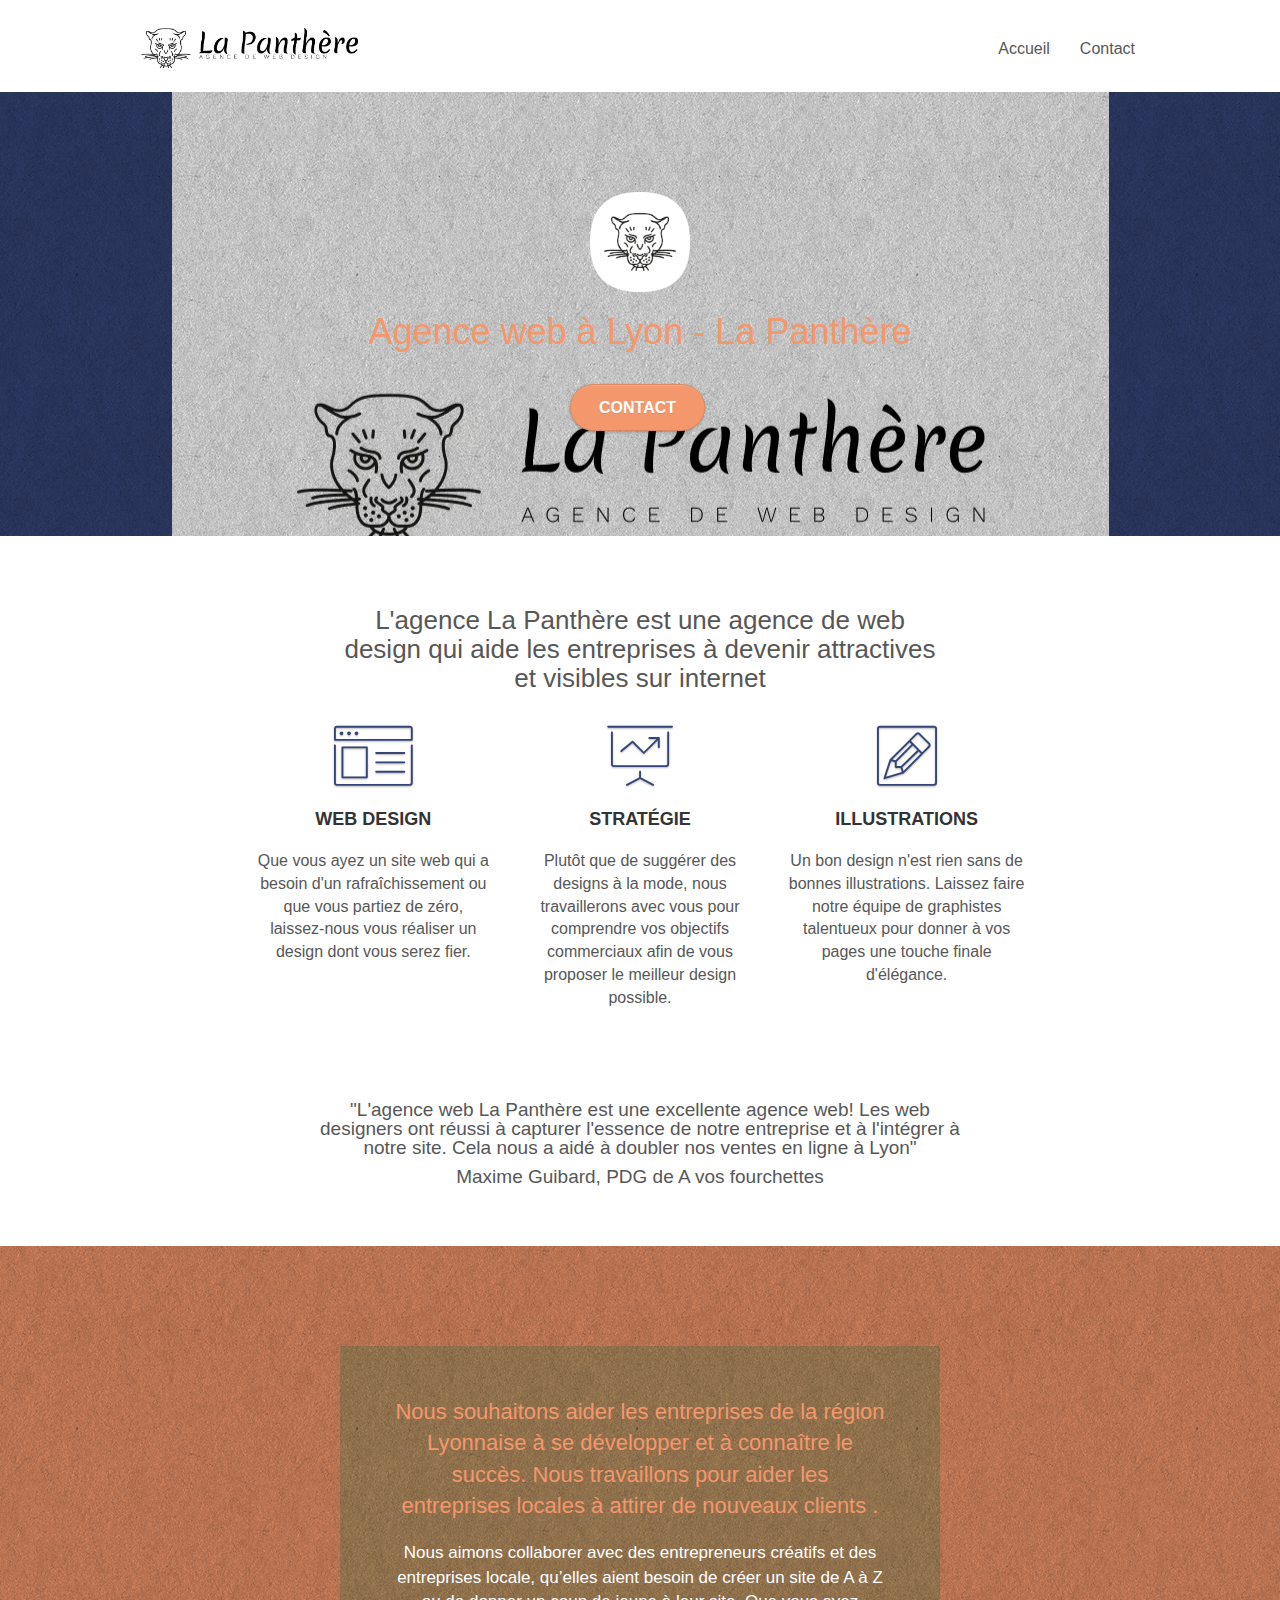
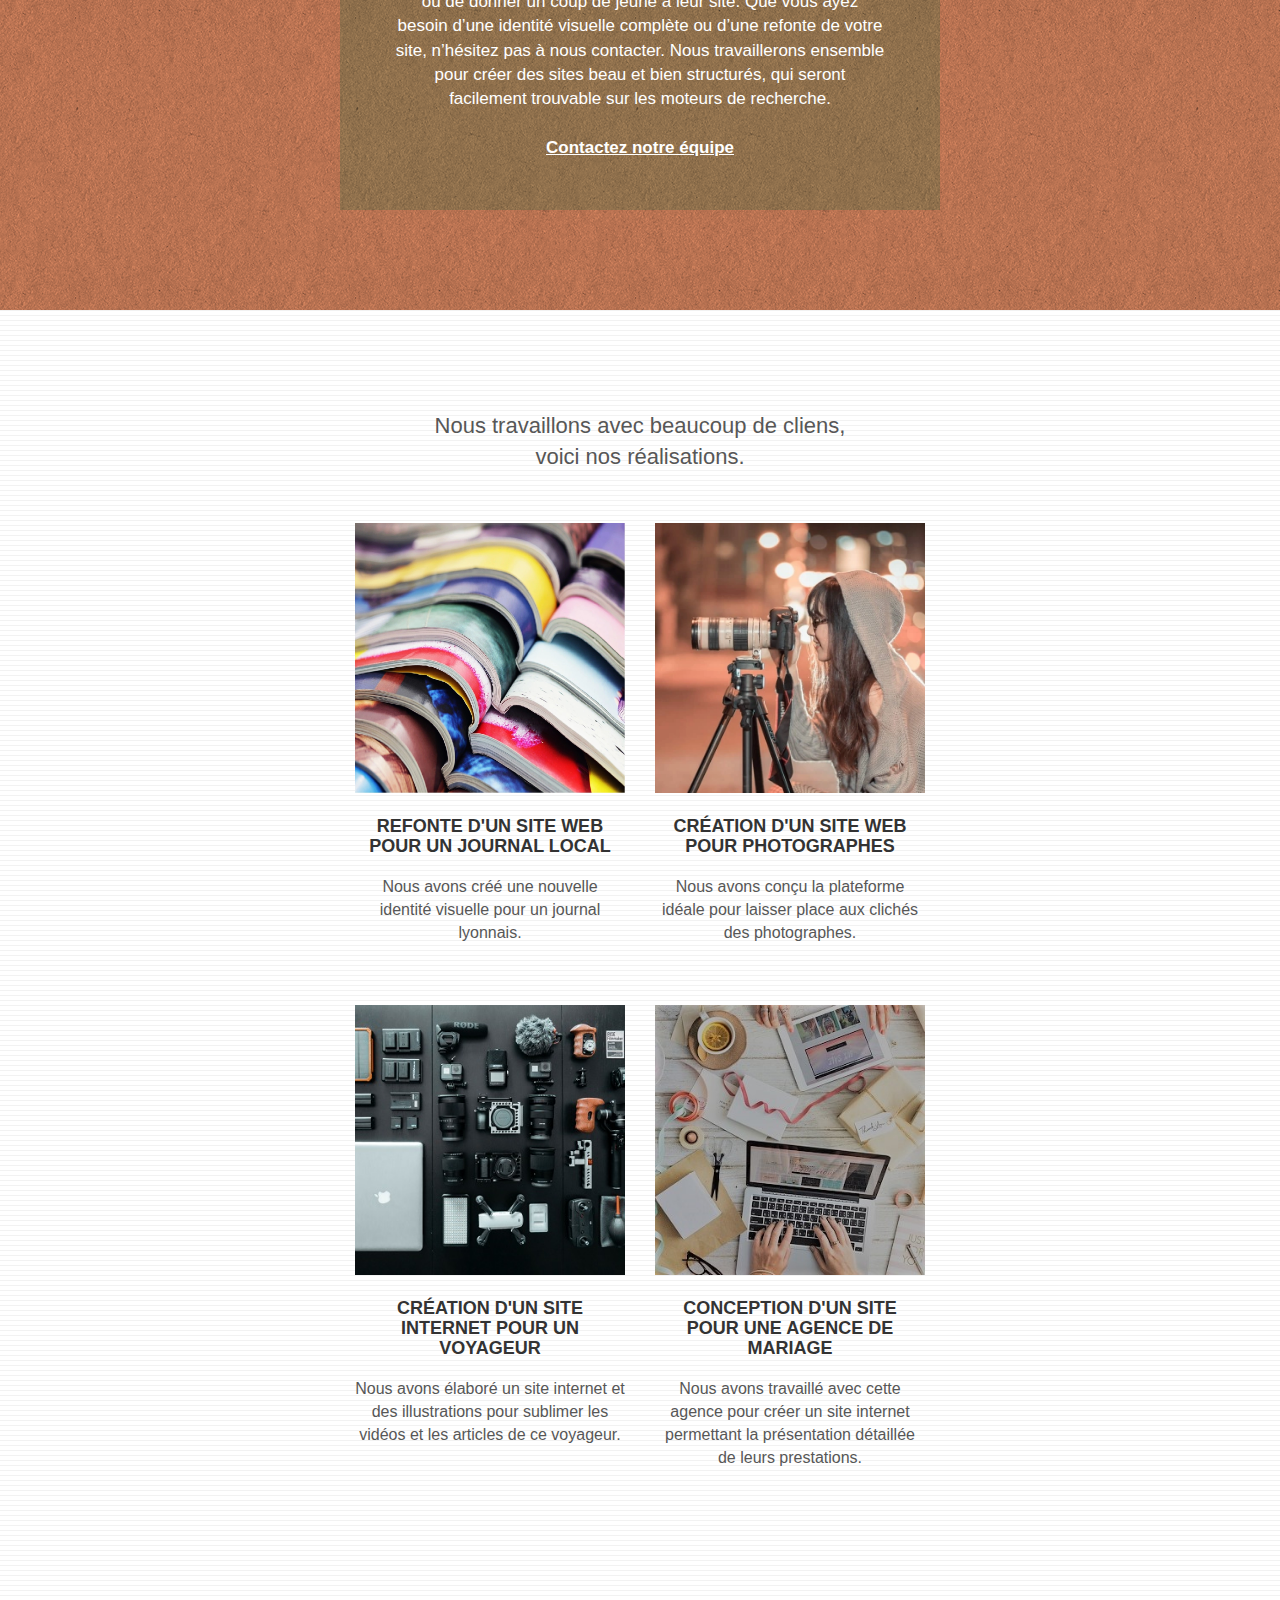
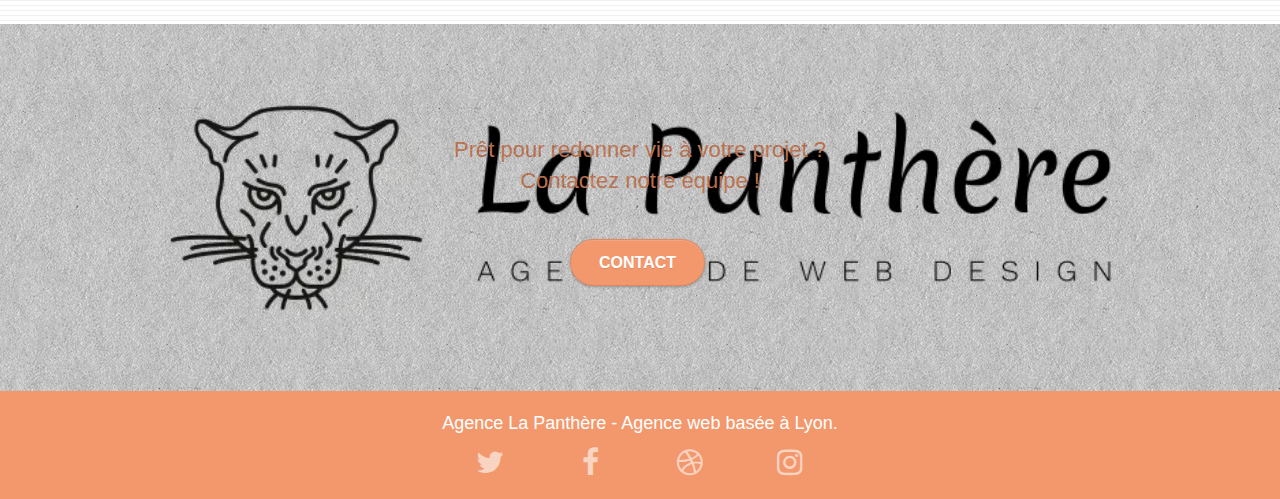
==== index.html @ cc7c4044 "changement" ====
<!DOCTYPE html>
<html lang="fr">
  <head>
    <meta charset="utf-8" />
    <meta name="description" content="Agence, web, Lyon,Panthère" />
    <meta
      name="viewport"
      content="width=device-width, initial-scale=1.0, viewport-fit=cover"
    />
    <link rel="shortcut icon" type="image/png" href="favicon.jpg" />

    <link rel="stylesheet" type="text/css" href="./css/bootstrap.css" />
    <link rel="stylesheet" type="text/css" href="style.css" />
    <link rel="stylesheet" type="text/css" href="./css/font-awesome.css" />
    <link rel="stylesheet" type="text/css" href="./css/et-line.css" />

    <script src="./js/jquery-2.1.0.js"></script>
    <script src="./js/bootstrap.js"></script>
    <script src="./js/blocs.js"></script>
    <script src="./js/jquery.touchSwipe.js" defer></script>
    <script src="./js/gmaps.js"></script>

    <title>Agence web à Lyon - La panthère</title>

    <!-- Analytics -->

    <!-- Analytics END -->
  </head>
  <body>
    <!-- Principal conteneur -->
    <div class="page-container">
      <!-- bloc-0 -->
      <header class="bloc bgc-white l-bloc" id="bloc-0">
        <div class="container bloc-sm">
          <nav class="navbar row">
            <div class="navbar-header">
              <a class="navbar-brand" href="index.html"
                ><img
                  src="img/agence-la-panthere-monochrome.webp"
                  alt="paris web design logo agence web meilleure agence"
                  height="40"
              /></a>
              <button
                id="nav-toggle"
                type="button"
                class="ui-navbar-toggle navbar-toggle"
                data-toggle="collapse"
                data-target=".navbar-1"
              >
                <span class="sr-only">Toggle navigation</span
                ><span class="icon-bar"></span><span class="icon-bar"></span
                ><span class="icon-bar"></span>
              </button>
            </div>
            <div class="collapse navbar-collapse navbar-1 special-dropdown-nav">
              <ul class="site-navigation nav navbar-nav">
                <li>
                  <a href="index.html">Accueil</a>
                </li>
                <li></li>
                <li>
                  <a href="page2.html">Contact</a>
                </li>
              </ul>
            </div>
          </nav>
        </div>
      </header>
      <!-- bloc-0 END -->

      <!-- bloc-1-presentation -->
      <section
        class="bloc bgc-dark-slate-blue bg-banniere d-bloc bg-t-edge bloc-bg-texture texture-paper b-parallax"
        id="bloc-1-hero"
      >
        <div class="container bloc-lg">
          <div class="row tight-width-whitespace">
            <div class="col-sm-12">
              <img
                src="img/logo.webp"
                class="center-block image-resize-mode"
                width="100"
                alt="Agence La Panthère, agence web paris, création logo paris"
              />
              <h1 class="text-center hero-bloc-text tc-white">
                Agence web à Lyon - La Panthère
              </h1>
              <div class="text-center">
                <a
                  href="page2.html"
                  class="btn btn-lg btn-clean btn-rd cta-hero btn-atomic-tangerine"
                  id="cta-hero"
                  >Contact</a
                >
              </div>
            </div>
          </div>
        </div>
      </section>
      <!-- bloc-1-presentation END -->

      <!-- bloc-2-services -->
      <section class="bloc bgc-white l-bloc" id="bloc-2-services">
        <div class="container bloc-md">
          <div class="row">
            <div class="col-sm-12 text-center">
              <h2 class="h2">
                L'agence La Panthère est une agence de web design qui aide les
                entreprises à devenir attractives et visibles sur internet
              </h2>
            </div>
          </div>
          <div class="row voffset-lg med-width-whitespace">
            <div class="col-sm-4">
              <div class="text-center">
                <span
                  class="et-icon-browser sm-shadow icon-dark-slate-blue icons icon-lg"
                ></span>
              </div>
              <h3 class="mg-md text-center">Web design</h3>
              <p class="text-center">
                Que vous ayez un site web qui a besoin d'un rafraîchissement ou
                que vous partiez de zéro, laissez-nous vous réaliser un design
                dont vous serez fier.
              </p>
            </div>
            <div class="col-sm-4">
              <div class="text-center">
                <span
                  class="et-icon-presentation sm-shadow icon-dark-slate-blue icons icon-lg"
                ></span>
              </div>
              <h3 class="mg-md text-center">Stratégie</h3>
              <p class="text-center">
                Plutôt que de suggérer des designs à la mode, nous travaillerons
                avec vous pour comprendre vos objectifs commerciaux afin de vous
                proposer le meilleur design possible.<br />
              </p>
            </div>
            <div class="col-sm-4">
              <div class="text-center">
                <span
                  class="et-icon-edit sm-shadow icon-dark-slate-blue icons icon-lg"
                ></span>
              </div>
              <h3 class="mg-md text-center">Illustrations</h3>
              <p class="text-center">
                Un bon design n'est rien sans de bonnes illustrations. Laissez
                faire notre équipe de graphistes talentueux pour donner à vos
                pages une touche finale d'élégance.
              </p>
            </div>
          </div>
          <div class="row voffset-lg voffset">
            <div class="col-xs-12 col-md-8 col-md-offset-2 text-center">
              <p class="ventes">
                "L'agence web La Panthère est une excellente agence web! Les web
                designers ont réussi à capturer l'essence de notre entreprise et
                à l'intégrer à notre site. Cela nous a aidé à doubler nos ventes
                en ligne à Lyon"
              </p>
              <p class="ventes">Maxime Guibard, PDG de A vos fourchettes</p>
            </div>
          </div>
        </div>
      </section>
      <!-- bloc-2-services END -->

      <!-- bloc-3-what-i-do -->
      <section
        class="bloc tc-white bgc-atomic-tangerine bg-presentation d-bloc bloc-bg-texture texture-paper b-parallax"
        id="bloc-3-what-i-do"
      >
        <div class="container bloc-lg">
          <div class="row tight-width-whitespace black-background">
            <div class="col-sm-12">
              <p class="mg-md text-center tc-white">
                Nous souhaitons aider les entreprises de la région Lyonnaise à
                se développer et à connaître le succès. Nous travaillons pour
                aider les entreprises locales à attirer de nouveaux clients .<br />
              </p>
              <p class="text-center white collaboration">
                Nous aimons collaborer avec des entrepreneurs créatifs et des
                entreprises locale, qu’elles aient besoin de créer un site de A
                à Z ou de donner un coup de jeune à leur site. Que vous ayez
                besoin d’une identité visuelle complète ou d’une refonte de
                votre site, n’hésitez pas à nous contacter. Nous travaillerons
                ensemble pour créer des sites beau et bien structurés, qui
                seront facilement trouvable sur les moteurs de recherche.
                <br /><br /><a class="ltc-white bold-link" href="page2.html"
                  >Contactez notre équipe</a
                ><br />
              </p>
            </div>
          </div>
        </div>
      </section>
      <!-- bloc-3-what-i-do END -->

      <!-- bloc-4-portfolio -->
      <section
        class="bloc bgc-white bg-lines-h2-bg bg-repeat l-bloc"
        id="bloc-4-portfolio"
      >
        <div class="container bloc-lg">
          <div class="row">
            <div class="col-sm-12 text-center">
              <p class="travail">
                Nous travaillons avec beaucoup de cliens, voici nos
                réalisations.
              </p>
            </div>
          </div>
          <div class="row tight-width-whitespace portfolio-row">
            <div class="col-sm-6">
              <a
                href="#"
                data-lightbox="img/1.webp"
                data-gallery-id="gallery-1"
                data-caption="Refonte d'un site web pour un journal local"
                data-frame="snapshot-lb"
                ><img
                  src="img/1.webp"
                  alt="paris web design logo agence web meilleure agence et refonte site web journal"
                  class="img-responsive portfolio-thumb"
              /></a>
              <h3 class="mg-md text-center">
                Refonte d'un site web pour un journal local
              </h3>
              <p class="text-center">
                Nous avons créé une nouvelle identité visuelle pour un journal
                lyonnais.
              </p>
            </div>
            <div class="col-sm-6">
              <a
                href="#"
                data-lightbox="img/2.webp"
                data-gallery-id="gallery-1"
                data-caption="Création d'un site web pour photographes"
                data-frame="snapshot-lb"
                ><img
                  src="img/2.webp"
                  class="img-responsive portfolio-thumb"
                  alt="paris web design logo agence web meilleure agence, Création d'un site web pour photographes"
              /></a>
              <h3 class="mg-md text-center">
                Création d'un site web pour photographes
              </h3>
              <p class="text-center">
                Nous avons conçu la plateforme idéale pour laisser place aux
                clichés des photographes.
              </p>
            </div>
          </div>
          <div class="row tight-width-whitespace portfolio-row">
            <div class="col-sm-6">
              <a
                href="#"
                data-lightbox="img/3.webp"
                data-gallery-id="gallery-1"
                data-caption="Création d'un site internet pour un voyageur"
                data-frame="snapshot-lb"
                ><img
                  src="img/3.webp"
                  class="img-responsive portfolio-thumb"
                  alt="paris web design logo agence web meilleure agence, Création d'un site web pour voyageur"
              /></a>
              <h3 class="mg-md text-center">
                Création d'un site internet pour un voyageur
              </h3>
              <p class="text-center">
                Nous avons élaboré un site internet et des illustrations pour
                sublimer les vidéos et les articles de ce voyageur.
              </p>
            </div>
            <div class="col-sm-6">
              <a
                href="#"
                data-lightbox="img/4.webp"
                data-gallery-id="gallery-1"
                data-caption="Conception d'un site pour une agence de mariage"
                data-frame="snapshot-lb"
                ><img
                  src="img/4.webp"
                  class="img-responsive portfolio-thumb"
                  alt="paris web design logo agence web meilleure agence, Création d'un site web pour agence de mariage"
              /></a>
              <h3 class="mg-md text-center">
                Conception d'un site pour une agence de mariage
              </h3>
              <p class="text-center">
                Nous avons travaillé avec cette agence pour créer un site
                internet permettant la présentation détaillée de leurs
                prestations.
              </p>
            </div>
          </div>
        </div>
      </section>
      <!-- bloc-4-portfolio END -->

      <!-- bloc-5-cta -->
      <section
        class="bloc bgc-dark-slate-blue bg-banniere d-bloc bloc-bg-texture texture-paper"
        id="bloc-5-cta"
      >
        <div class="container bloc-lg">
          <div class="row">
            <p class="mg-md text-center tc-white">
              Prêt pour redonner vie à votre projet ?<br />Contactez notre
              équipe !
            </p>
            <div class="col-sm-12 text-center">
              <a
                href="page2.html"
                class="btn btn-atomic-tangerine btn-clean btn-rd btn-lg cta-hero"
                >Contact</a
              >
            </div>
          </div>
        </div>
      </section>
      <!-- bloc-5-cta END -->

      <!-- Footer - bloc-8 -->
      <footer class="bloc bgc-atomic-tangerine d-bloc" id="bloc-8">
        <div class="container bloc-sm">
          <div class="row">
            <div class="col-sm-12">
              <p class="text-center white">
                Agence La Panthère - Agence web basée à Lyon.<br />
              </p>
              <div class="row row-no-gutters social">
                <div class="col-sm-3">
                  <div class="text-center">
                    <a class="social" href="index.html"
                      ><span class="fa fa-twitter icon-md"></span
                    ></a>
                  </div>
                </div>
                <div class="col-sm-3">
                  <div class="text-center">
                    <a class="social" href="index.html"
                      ><span class="fa fa-facebook icon-md"></span
                    ></a>
                  </div>
                </div>
                <div class="col-sm-3">
                  <div class="text-center">
                    <a class="social" href="index.html"
                      ><span class="fa fa-dribbble icon-md"></span
                    ></a>
                  </div>
                </div>
                <div class="col-sm-3">
                  <div class="text-center">
                    <a class="social" href="index.html"
                      ><span class="fa fa-instagram icon-md"></span
                    ></a>
                  </div>
                </div>
              </div>
            </div>
          </div>
        </div>
      </footer>
      <!-- Footer - bloc-8 END -->
    </div>
    <!-- Principal conteneur END -->
  </body>
</html>
---- style.css ----
body {
  margin: 0;
  padding: 0;
  background: #fff;
  overflow-x: hidden;
  -webkit-font-smoothing: antialiased;
  -moz-osx-font-smoothing: grayscale;
}

a,
button {
  transition: all 0.3s ease-in-out;
  outline: none !important;
}

a:hover {
  text-decoration: none;
  cursor: pointer;
}

#page-loading-blocs-notifaction {
  position: fixed;
  top: 0;
  bottom: 0;
  width: 100%;
  z-index: 100000;
  background: #ffffff url("img/pageload-spinner.gif") no-repeat center center;
}

.bloc {
  width: 100%;
  clear: both;
  background: 50% 50% no-repeat;
  padding: 0 50px;
  -webkit-background-size: cover;
  -moz-background-size: cover;
  -o-background-size: cover;
  background-size: cover;
  position: relative;
}

.bloc .container {
  padding-left: 0;
  padding-right: 0;
}

.bloc-lg {
  padding: 100px 50px;
}

.bloc-md {
  padding: 50px;
}

.bloc-sm {
  padding: 20px 50px;
}

.bg-center,
.bg-l-edge,
.bg-r-edge,
.bg-t-edge,
.bg-b-edge,
.bg-tl-edge,
.bg-bl-edge,
.bg-tr-edge,
.bg-br-edge,
.bg-repeat {
  -webkit-background-size: auto !important;
  -moz-background-size: auto !important;
  -o-background-size: auto !important;
  background-size: auto !important;
}

.bg-repeat {
  background: repeat;
}

.bg-t-edge {
  background: top no-repeat;
}

.bloc-bg-texture::before {
  content: "";
  background-size: 2px 2px;
  position: absolute;
  top: 0;
  bottom: 0;
  left: 0;
  right: 0;
}

.texture-paper::before {
  background: url("img/texture-paper.webp");
  background-size: 280px 280px;
}

.b-parallax {
  background-attachment: fixed;
}

.d-bloc {
  color: rgba(255, 255, 255, 0.7);
}

.d-bloc button:hover {
  color: rgba(255, 255, 255, 0.9);
}

.d-bloc .icon-round,
.d-bloc .icon-square,
.d-bloc .icon-rounded,
.d-bloc .icon-semi-rounded-a,
.d-bloc .icon-semi-rounded-b {
  border-color: rgba(255, 255, 255, 0.9);
}

.d-bloc .divider-h span {
  border-color: rgba(255, 255, 255, 0.2);
}

.d-bloc .a-btn,
.d-bloc .navbar a,
.d-bloc .navbar-brand,
.d-bloc a .icon-sm,
.d-bloc a .icon-md,
.d-bloc a .icon-lg,
.d-bloc a .icon-xl,
.d-bloc h1 a,
.d-bloc h2 a,
.d-bloc h3 a,
.d-bloc h4 a,
.d-bloc h5 a,
.d-bloc h6 a,
.d-bloc p a {
  color: rgba(255, 255, 255, 0.6);
}

.d-bloc .a-btn:hover,
.d-bloc .navbar a:hover,
.d-bloc .navbar-brand:hover,
.d-bloc a:hover .icon-sm,
.d-bloc a:hover .icon-md,
.d-bloc a:hover .icon-lg,
.d-bloc a:hover .icon-xl,
.d-bloc h1 a:hover,
.d-bloc h2 a:hover,
.d-bloc h3 a:hover,
.d-bloc h4 a:hover,
.d-bloc h5 a:hover,
.d-bloc h6 a:hover,
.d-bloc p a:hover {
  color: rgba(255, 255, 255, 1);
}

.d-bloc .navbar-toggle .icon-bar {
  background: rgba(255, 255, 255, 1);
}

.d-bloc .btn-wire,
.d-bloc .btn-wire:hover {
  color: rgba(255, 255, 255, 1);
  border-color: rgba(255, 255, 255, 1);
}

.d-bloc .panel {
  color: rgba(0, 0, 0, 0.5);
}

.d-bloc .panel button:hover {
  color: rgba(0, 0, 0, 0.7);
}

.d-bloc .panel icon {
  border-color: rgba(0, 0, 0, 0.7);
}

.d-bloc .panel .divider-h span {
  border-color: rgba(0, 0, 0, 0.1);
}

.d-bloc .panel .a-btn {
  color: rgba(0, 0, 0, 0.6);
}

.d-bloc .panel .a-btn:hover {
  color: rgba(0, 0, 0, 1);
}

.d-bloc .panel .btn-wire,
.d-bloc .panel .btn-wire:hover {
  color: rgba(0, 0, 0, 0.7);
  border-color: rgba(0, 0, 0, 0.3);
}

.d-bloc .panel,
.l-bloc {
  color: rgba(0, 0, 0, 0.5);
}

.d-bloc .panel button:hover,
.l-bloc button:hover {
  color: rgba(0, 0, 0, 0.7);
}

.l-bloc .icon-round,
.l-bloc .icon-square,
.l-bloc .icon-rounded,
.l-bloc .icon-semi-rounded-a,
.l-bloc .icon-semi-rounded-b {
  border-color: rgba(0, 0, 0, 0.7);
}

.d-bloc .panel .divider-h span,
.l-bloc .divider-h span {
  border-color: rgba(0, 0, 0, 0.1);
}

.d-bloc .panel .a-btn,
.l-bloc .a-btn,
.l-bloc .navbar a,
.l-bloc .navbar-brand,
.l-bloc a .icon-sm,
.l-bloc a .icon-md,
.l-bloc a .icon-lg,
.l-bloc a .icon-xl,
.l-bloc h1 a,
.l-bloc h2 a,
.l-bloc h3 a,
.l-bloc h4 a,
.l-bloc h5 a,
.l-bloc h6 a,
.l-bloc p a {
  color: rgba(0, 0, 0, 0.6);
}

.d-bloc .panel .a-btn:hover,
.l-bloc .a-btn:hover,
.l-bloc .navbar a:hover,
.l-bloc .navbar-brand:hover,
.l-bloc a:hover .icon-sm,
.l-bloc a:hover .icon-md,
.l-bloc a:hover .icon-lg,
.l-bloc a:hover .icon-xl,
.l-bloc h1 a:hover,
.l-bloc h2 a:hover,
.l-bloc h3 a:hover,
.l-bloc h4 a:hover,
.l-bloc h5 a:hover,
.l-bloc h6 a:hover,
.l-bloc p a:hover {
  color: rgba(0, 0, 0, 1);
}

.l-bloc .navbar-toggle .icon-bar {
  color: rgba(0, 0, 0, 0.6);
}

.d-bloc .panel .btn-wire,
.d-bloc .panel .btn-wire:hover,
.l-bloc .btn-wire,
.l-bloc .btn-wire:hover {
  color: rgba(0, 0, 0, 0.7);
  border-color: rgba(0, 0, 0, 0.3);
}

.voffset {
  margin-top: 30px;
}

.voffset-lg {
  margin-top: 80px;
}

.row-no-gutters {
  margin-right: 0;
  margin-left: 0;
}

.row.row-no-gutters > [class^="col-"],
.row.row-no-gutters > [class*=" col-"] {
  padding-right: 0;
  padding-left: 0;
}

#bloc-1-hero h1 {
  font-size: 36px;
}

.navbar {
  margin-bottom: 0;
  z-index: 1;
}

.navbar-brand {
  height: auto;
  padding: 3px 15px;
  font-size: 25px;
  font-weight: normal;
  font-weight: 600;
  line-height: 44px;
}

.navbar-brand img {
  max-height: 200px;
  margin: 0 5px 0 0;
  display: inline;
}

.navbar-brand img[src$="svg"] {
  min-width: 100px;
}

.nav-center .navbar-brand img {
  margin: 0;
}

.navbar .nav {
  padding-top: 2px;
  margin-right: -16px;
  float: right;
  z-index: 1;
}

.nav > li {
  float: left;
  margin-top: 4px;
  font-size: 16px;
}

.navbar-nav .open .dropdown-menu > li > a {
  text-align: inherit;
}

.nav > li a:hover,
.nav > li a:focus {
  background: transparent;
}

.navbar-toggle {
  margin: 10px 10px 0 0;
  border: 0px;
}

.navbar-toggle:hover {
  background: transparent !important;
}

.navbar-toggle .icon-bar {
  background-color: rgba(0, 0, 0, 0.5);
  width: 26px;
}

.nav-invert .navbar .nav {
  float: left;
}

.nav-invert .navbar-header,
.nav-invert .navbar-brand {
  float: right;
  position: relative;
  z-index: 2;
}

@media (min-width: 768px) {
  .site-navigation {
    position: absolute;
    top: 50%;
    right: 20px;
    transform: translate(0, -50%);
    -webkit-transform: translateY(-50%);
  }
  .nav > li .dropdown-menu a,
  .nav > li .dropdown-menu a:hover {
    color: #484848;
  }
  .nav-invert .site-navigation {
    left: 0;
    right: 0;
  }
  .nav-center {
    text-align: center;
  }
  .nav-center .navbar-header {
    width: 100%;
  }
  .nav-center .navbar-header,
  .nav-center .navbar-brand,
  .nav-center .nav > li {
    float: none;
    display: inline-block;
  }
  .nav-center .site-navigation {
    position: relative;
    width: 100%;
    right: 0;
    margin-right: 0px;
    margin-top: 20px;
  }
  .nav-center.mini-nav .navbar-toggle {
    float: none;
    margin: 10px auto 0;
  }
}

.nav > li > .dropdown a {
  background: none !important;
  display: block;
  padding: 14px 15px;
}

nav .caret {
  margin: 0 5px;
}

.dropdown-menu .dropdown-menu {
  top: -8px;
  left: 100%;
}

.dropdown-menu .dropmenu-flow-right {
  top: 100%;
  left: 0;
  margin-left: -1px;
  border-top-left-radius: 0;
  border-top-right-radius: 0;
}

.dropdown-menu .dropdown span {
  border: 4px solid black;
  border-top-color: transparent;
  border-right-color: transparent;
  border-bottom-color: transparent;
  margin: 6px -5px 0 0 !important;
  float: right;
}

.mg-md {
  margin-top: 10px;
  margin-bottom: 20px;
  font-size: 18px;
}

.mg-lg {
  margin-top: 10px;
  margin-bottom: 40px;
}

.btn {
  margin: 0 5px 5px 0;
}

.btn.pull-right {
  margin: 0 0 5px 5px;
}

.btn-d,
.btn-d:hover,
.btn-d:focus {
  color: #fff;
  background: rgba(0, 0, 0, 0.3);
}

button {
  outline: none !important;
}

.btn-rd {
  border-radius: 40px;
}

.btn-clean {
  border: 1px solid rgba(0, 0, 0, 0.08);
  border-bottom-color: rgba(0, 0, 0, 0.1);
  text-shadow: 0 1px 0 rgba(0, 0, 1, 0.1);
  box-shadow: 0 1px 3px rgba(0, 0, 1, 0.25),
    inset 0 1px 0 0 rgba(255, 255, 255, 0.15);
}

.icon-md {
  font-size: 30px !important;
}

.icon-lg {
  font-size: 60px !important;
}

.sm-shadow {
  text-shadow: 0 1px 2px rgba(0, 0, 0, 0.3);
}

.panel-sq,
.panel-sq .panel-heading,
.panel-sq .panel-footer {
  border-radius: 0;
}

.panel-rd {
  border-radius: 30px;
}

.panel-rd .panel-heading {
  border-radius: 29px 29px 0 0;
}

.panel-rd .panel-footer {
  border-radius: 0 0 29px 29px;
}

.form-control {
  border-color: rgba(0, 0, 0, 0.1);
  box-shadow: none;
}

.scrollToTop {
  width: 40px;
  height: 40px;
  position: fixed;
  bottom: 20px;
  right: 20px;
  opacity: 0;
  z-index: 500;
  transition: all 0.3s ease-in-out;
}

.scrollToTop span {
  margin-top: 6px;
}

.showScrollTop {
  font-size: 14px;
  opacity: 1;
}

a[data-lightbox] {
  position: relative;
  display: block;
  text-align: center;
}

a[data-lightbox]:hover::before {
  content: "+";
  font-family: "HelveticaNeue-Light", "Helvetica Neue Light", "Helvetica Neue",
    Helvetica, Arial;
  font-size: 32px;
  width: 50px;
  height: 50px;
  margin-left: -25px;
  border-radius: 50%;
  background: rgba(0, 0, 0, 0.6);
  color: #fff;
  font-weight: 100;
  z-index: 1;
  position: absolute;
  top: 50%;
  transform: translateY(-50%);
  -webkit-transform: translateY(-50%);
}

a[data-lightbox]:hover img {
  opacity: 0.6;
  -webkit-animation-fill-mode: none;
  animation-fill-mode: none;
}

#lightbox-modal {
  display: flex;
  align-items: center;
}

#lightbox-modal .modal-dialog {
  width: 90%;
  max-width: 900px;
  margin: 0 auto 0;
}

#lightbox-modal .modal-dialog img {
  max-height: 90vh;
  margin: 0 auto;
}

.lightbox-caption {
  padding: 20px;
  color: #fff;
  background: rgba(0, 0, 0, 0.5);
  position: absolute;
  left: 15px;
  right: 15px;
  bottom: 5px;
}

.close-lightbox {
  color: #fff;
  font-size: 30px;
  position: absolute;
  top: 20px;
  right: 20px;
  z-index: 20;
  background: rgba(0, 0, 0, 0.5);
  border: none;
  line-height: 30px;
  padding: 0 9px 5px;
  opacity: 0.3;
}

.close-lightbox:hover,
.next-lightbox:hover,
.prev-lightbox:hover {
  opacity: 1;
  color: #fff;
}

.next-lightbox,
.prev-lightbox {
  font-size: 20px;
  color: rgba(255, 255, 255, 0.9);
  background: rgba(0, 0, 0, 0.5);
  transition: all 0.2s ease-in-out;
  position: absolute;
  top: 45%;
  z-index: 1;
  opacity: 0.4;
}

.next-lightbox {
  padding: 6px 8px 1px 13px;
  right: 25px;
}

.prev-lightbox {
  padding: 6px 13px 1px 10px;
  left: 25px;
}

.snapshot-lb .modal-body {
  padding-bottom: 45px;
}

.snapshot-lb .lightbox-caption {
  padding: 0;
  color: rgba(0, 0, 0, 0.5);
  background: none;
}

h1,
h2,
h3,
h4,
h5,
h6,
p,
label,
.btn,
a {
  font-family: "helvetica";
  font-weight: 400;
  color: #575757 !important;
}

.container {
  max-width: 1000px;
}

.hero-bloc-text {
  font-size: 38px;
}

.hero-bloc-text-sub {
  font-size: 36px;
}

.statement-bloc-text {
  line-height: 26px;
  font-style: italic;
  font-size: 20px;
  text-align: center;
  font-weight: lighter;
  max-width: 520px;
  margin: auto auto auto auto;
}

p {
  font-size: 11px;
}

.tight-width-whitespace {
  max-width: 600px;
  margin: auto auto auto auto;
}

.h1 {
  font-size: 20px;
  font-family: "Open Sans";
}

.cta-hero {
  margin-top: 22px;
  color: #ffffff !important;
  text-transform: uppercase;
  padding: 12px 28px 12px 28px;
  font-size: 16px;
  font-weight: 700;
}

.social {
  max-width: 400px;
  margin: auto;
}

h2 {
  font-size: 22px;
  line-height: 1.4em;
  width: 61%;
  margin: 0 auto;
}

h3 {
  font-size: 15px;
  text-transform: uppercase;
  font-weight: 700;
  color: #333333 !important;
}

.med-width-whitespace {
  max-width: 800px;
  margin: auto auto auto auto;
  box-shadow: 0px 0px 0px #000000;
}

h1 {
  color: #333333 !important;
}

h4 {
  color: #333333 !important;
}

.icons {
  margin-bottom: 14px;
  margin-top: 24px;
}

.ventes {
  font-size: 19px;
  line-height: 1;
}

.white {
  color: #ffffff !important;
  font-size: 18px;
}
.travail {
  font-size: 22px;
  width: 46%;
  margin: 0 auto;
}
.portfolio-thumb {
  margin-bottom: 24px;
}

.portfolio-row {
  margin-bottom: 44px;
  margin-top: 50px;
}

.avatar {
  box-shadow: 0px 4px 9px rgba(0, 0, 0, 0.3);
}

.black-background {
  background-color: rgba(165, 147, 99, 0.7);
  padding: 40px 40px 40px 40px;
}

.bold-link {
  font-weight: 900;
  text-decoration: underline !important;
}

.bgc-white {
  background-color: #ffffff;
}

.bgc-dark-slate-blue {
  background-color: #364577;
}

.bgc-atomic-tangerine {
  background-color: #f3976c;
}

.tc-white {
  color: #f3976c !important;
  font-size: 22px;
}
.collaboration {
  font-size: 17px;
}
.btn-atomic-tangerine {
  background: #f3976c;
  color: #ffffff !important;
}

.btn-atomic-tangerine:hover {
  background: #c27956 !important;
  color: #ffffff !important;
}

.ltc-white {
  color: #ffffff !important;
}

.ltc-white:hover {
  color: #cccccc !important;
}

.ltc-atomic-tangerine {
  color: #f3976c !important;
}

.ltc-atomic-tangerine:hover {
  color: #c27956 !important;
}

.icon-dark-slate-blue {
  color: #364577 !important;
  border-color: #364577 !important;
}

.bg-dots-bg {
  background-image: url("img/dots-bg_1.webp");
}

.bg-lines-h2-bg {
  background-image: url("img/lines-h2-bg_1.webp");
}

.bg-banniere {
  background-image: url("img/agence-la-panthere.webp");
}

.bg-presentation {
  background-image: url("img/image-de-presentation.webp");
}

@media (max-width: 1024px) {
  .bloc {
    padding-left: 20px;
    padding-right: 20px;
  }
  .bloc.full-width-bloc,
  .bloc-tile-2.full-width-bloc .container,
  .bloc-tile-3.full-width-bloc .container,
  .bloc-tile-4.full-width-bloc .container {
    padding-left: 0;
    padding-right: 0;
  }
}

@media (max-width: 992px) and (min-width: 768px) {
  .navbar .nav {
    max-width: 80%;
  }
  .nav-center.navbar .nav {
    max-width: 100%;
  }
}

@media only screen and (min-device-width: 768px) and (max-device-width: 1024px) and (orientation: landscape) {
  .b-parallax {
    background-attachment: scroll;
  }
}

@media only screen and (min-device-width: 1024px) and (max-device-width: 1366px) and (-webkit-min-device-pixel-ratio: 1.5) {
  .b-parallax {
    background-attachment: scroll;
  }
}

@media (max-width: 991px) {
  .container {
    width: 100%;
  }
  .b-parallax {
    background-attachment: scroll;
  }
  .page-container,
  #hero-bloc {
    overflow-x: hidden;
    position: relative;
  }
  .bloc {
    padding-left: constant(safe-area-inset-left);
    padding-right: constant(safe-area-inset-right);
  }
  .bloc-group,
  .bloc-group .bloc {
    display: block;
    width: 100%;
  }
  .bloc-fill-screen .fill-bloc-top-edge,
  .bloc-fill-screen .fill-bloc-bottom-edge {
    padding: 0 20px;
    padding-left: constant(safe-area-inset-left);
    padding-right: constant(safe-area-inset-right);
  }
}

@media (max-width: 767px) {
  .page-container {
    overflow-x: hidden;
    position: relative;
  }
  h1,
  h2,
  h3,
  h4,
  h5,
  h6,
  p,
  #disqus_thread {
    padding-left: 10px !important;
    padding-right: 10px !important;
  }
  .b-parallax {
    background-attachment: scroll;
  }
  .navbar .nav {
    padding-top: 0;
    border-top: 1px solid rgba(0, 0, 0, 0.2);
    float: none !important;
  }
  .navbar.row {
    margin-left: 0;
    margin-right: 0;
  }
  .site-navigation {
    position: inherit;
    transform: none;
    -webkit-transform: none;
    -ms-transform: none;
  }
  .nav > li {
    margin-top: 0;
    border-bottom: 1px solid rgba(0, 0, 0, 0.1);
    background: rgba(0, 0, 0, 0.05);
    text-align: left;
    padding-left: 15px;
    width: 100%;
  }
  .nav > li:hover {
    background: rgba(0, 0, 0, 0.08);
  }
  .dropdown .dropdown a .caret {
    float: none;
    margin: 5px 0 0 10px !important;
    border: 4px solid black;
    border-bottom-color: transparent;
    border-right-color: transparent;
    border-left-color: transparent;
  }
  #hero-bloc .navbar .nav {
    background: rgba(0, 0, 0, 0.8);
  }
  #hero-bloc .navbar .nav a {
    color: rgba(255, 255, 255, 0.6);
  }
  .hero {
    padding: 50px 0;
  }
  .hero-nav {
    left: -1px;
    right: -1px;
  }
  .navbar-collapse {
    padding: 0;
    overflow-x: hidden;
    -webkit-box-shadow: none;
    box-shadow: none;
  }
  .navbar-brand img {
    max-height: 40px;
    width: auto;
  }
  .nav-invert .navbar-header {
    float: none;
    width: 100%;
  }
  .nav-invert .navbar-toggle {
    float: left;
    margin-left: 10px;
  }
  .bloc {
    padding-left: 0;
    padding-right: 0;
  }
  .bloc-xxl,
  .bloc-xl,
  .bloc-lg {
    padding: 40px 0;
  }
  .bloc-sm,
  .bloc-md {
    padding-left: 0;
    padding-right: 0;
  }
  .bloc-tile-2 .container,
  .bloc-tile-3 .container,
  .bloc-tile-4 .container,
  .bloc-fill-screen .fill-bloc-top-edge,
  .bloc-fill-screen .fill-bloc-bottom-edge {
    padding-left: 0;
    padding-right: 0;
  }
  .a-block {
    padding: 0 10px;
  }
  .btn-dwn {
    display: none;
  }
  .voffset {
    margin-top: 5px;
  }
  .voffset-md {
    margin-top: 20px;
  }
  .voffset-lg {
    margin-top: 30px;
  }
  form {
    padding: 5px;
  }
  .close-lightbox {
    display: inline-block;
  }
  .blocsapp-device-iphone5 {
    background-size: 216px 425px;
    padding-top: 60px;
    width: 216px;
    height: 425px;
  }
  .blocsapp-device-iphone5 img {
    width: 180px;
    height: 320px;
  }
  .travail {
    width: 80%;
    margin: 0 auto;
  }
  .h2 {
    width: 100%;
  }
  .bloc-mob-center-text {
    text-align: center;
  }
  .social {
    display: flex;
    flex-direction: column;
    gap: 15px;
  }
}

@media (max-width: 400px) {
  .bloc {
    padding-left: 0;
    padding-right: 0;
  }
}
---- css/et-line.css ----
@font-face {
    font-family: et-line;
    src: url(../fonts/et-line.eot);
    src: url(../fonts/et-line.eot?#iefix) format('embedded-opentype'), url(../fonts/et-line.woff) format('woff'), url(../fonts/et-line.ttf) format('truetype'), url(../fonts/et-line.svg#et-line) format('svg');
    font-weight: 400;
    font-style: normal
}

.et-icon-adjustments,
.et-icon-alarmclock,
.et-icon-anchor,
.et-icon-aperture,
.et-icon-attachment,
.et-icon-bargraph,
.et-icon-basket,
.et-icon-beaker,
.et-icon-bike,
.et-icon-book-open,
.et-icon-briefcase,
.et-icon-browser,
.et-icon-calendar,
.et-icon-camera,
.et-icon-caution,
.et-icon-chat,
.et-icon-circle-compass,
.et-icon-clipboard,
.et-icon-clock,
.et-icon-cloud,
.et-icon-compass,
.et-icon-desktop,
.et-icon-dial,
.et-icon-document,
.et-icon-documents,
.et-icon-download,
.et-icon-dribbble,
.et-icon-edit,
.et-icon-envelope,
.et-icon-expand,
.et-icon-facebook,
.et-icon-flag,
.et-icon-focus,
.et-icon-gears,
.et-icon-genius,
.et-icon-gift,
.et-icon-global,
.et-icon-globe,
.et-icon-googleplus,
.et-icon-grid,
.et-icon-happy,
.et-icon-hazardous,
.et-icon-heart,
.et-icon-hotairballoon,
.et-icon-hourglass,
.et-icon-key,
.et-icon-laptop,
.et-icon-layers,
.et-icon-lifesaver,
.et-icon-lightbulb,
.et-icon-linegraph,
.et-icon-linkedin,
.et-icon-lock,
.et-icon-magnifying-glass,
.et-icon-map,
.et-icon-map-pin,
.et-icon-megaphone,
.et-icon-mic,
.et-icon-mobile,
.et-icon-newspaper,
.et-icon-notebook,
.et-icon-paintbrush,
.et-icon-paperclip,
.et-icon-pencil,
.et-icon-phone,
.et-icon-picture,
.et-icon-pictures,
.et-icon-piechart,
.et-icon-presentation,
.et-icon-pricetags,
.et-icon-printer,
.et-icon-profile-female,
.et-icon-profile-male,
.et-icon-puzzle,
.et-icon-quote,
.et-icon-recycle,
.et-icon-refresh,
.et-icon-ribbon,
.et-icon-rss,
.et-icon-sad,
.et-icon-scissors,
.et-icon-scope,
.et-icon-search,
.et-icon-shield,
.et-icon-speedometer,
.et-icon-strategy,
.et-icon-streetsign,
.et-icon-tablet,
.et-icon-target,
.et-icon-telescope,
.et-icon-toolbox,
.et-icon-tools,
.et-icon-tools-2,
.et-icon-trophy,
.et-icon-tumblr,
.et-icon-twitter,
.et-icon-upload,
.et-icon-video,
.et-icon-wallet,
.et-icon-wine {
    font-family: et-line;
    speak: none;
    font-style: normal;
    font-weight: 400;
    font-variant: normal;
    text-transform: none;
    line-height: 1;
    -webkit-font-smoothing: antialiased;
    -moz-osx-font-smoothing: grayscale;
    display: inline-block
}

.et-icon-mobile:before {
    content: "\e000"
}

.et-icon-laptop:before {
    content: "\e001"
}

.et-icon-desktop:before {
    content: "\e002"
}

.et-icon-tablet:before {
    content: "\e003"
}

.et-icon-phone:before {
    content: "\e004"
}

.et-icon-document:before {
    content: "\e005"
}

.et-icon-documents:before {
    content: "\e006"
}

.et-icon-search:before {
    content: "\e007"
}

.et-icon-clipboard:before {
    content: "\e008"
}

.et-icon-newspaper:before {
    content: "\e009"
}

.et-icon-notebook:before {
    content: "\e00a"
}

.et-icon-book-open:before {
    content: "\e00b"
}

.et-icon-browser:before {
    content: "\e00c"
}

.et-icon-calendar:before {
    content: "\e00d"
}

.et-icon-presentation:before {
    content: "\e00e"
}

.et-icon-picture:before {
    content: "\e00f"
}

.et-icon-pictures:before {
    content: "\e010"
}

.et-icon-video:before {
    content: "\e011"
}

.et-icon-camera:before {
    content: "\e012"
}

.et-icon-printer:before {
    content: "\e013"
}

.et-icon-toolbox:before {
    content: "\e014"
}

.et-icon-briefcase:before {
    content: "\e015"
}

.et-icon-wallet:before {
    content: "\e016"
}

.et-icon-gift:before {
    content: "\e017"
}

.et-icon-bargraph:before {
    content: "\e018"
}

.et-icon-grid:before {
    content: "\e019"
}

.et-icon-expand:before {
    content: "\e01a"
}

.et-icon-focus:before {
    content: "\e01b"
}

.et-icon-edit:before {
    content: "\e01c"
}

.et-icon-adjustments:before {
    content: "\e01d"
}

.et-icon-ribbon:before {
    content: "\e01e"
}

.et-icon-hourglass:before {
    content: "\e01f"
}

.et-icon-lock:before {
    content: "\e020"
}

.et-icon-megaphone:before {
    content: "\e021"
}

.et-icon-shield:before {
    content: "\e022"
}

.et-icon-trophy:before {
    content: "\e023"
}

.et-icon-flag:before {
    content: "\e024"
}

.et-icon-map:before {
    content: "\e025"
}

.et-icon-puzzle:before {
    content: "\e026"
}

.et-icon-basket:before {
    content: "\e027"
}

.et-icon-envelope:before {
    content: "\e028"
}

.et-icon-streetsign:before {
    content: "\e029"
}

.et-icon-telescope:before {
    content: "\e02a"
}

.et-icon-gears:before {
    content: "\e02b"
}

.et-icon-key:before {
    content: "\e02c"
}

.et-icon-paperclip:before {
    content: "\e02d"
}

.et-icon-attachment:before {
    content: "\e02e"
}

.et-icon-pricetags:before {
    content: "\e02f"
}

.et-icon-lightbulb:before {
    content: "\e030"
}

.et-icon-layers:before {
    content: "\e031"
}

.et-icon-pencil:before {
    content: "\e032"
}

.et-icon-tools:before {
    content: "\e033"
}

.et-icon-tools-2:before {
    content: "\e034"
}

.et-icon-scissors:before {
    content: "\e035"
}

.et-icon-paintbrush:before {
    content: "\e036"
}

.et-icon-magnifying-glass:before {
    content: "\e037"
}

.et-icon-circle-compass:before {
    content: "\e038"
}

.et-icon-linegraph:before {
    content: "\e039"
}

.et-icon-mic:before {
    content: "\e03a"
}

.et-icon-strategy:before {
    content: "\e03b"
}

.et-icon-beaker:before {
    content: "\e03c"
}

.et-icon-caution:before {
    content: "\e03d"
}

.et-icon-recycle:before {
    content: "\e03e"
}

.et-icon-anchor:before {
    content: "\e03f"
}

.et-icon-profile-male:before {
    content: "\e040"
}

.et-icon-profile-female:before {
    content: "\e041"
}

.et-icon-bike:before {
    content: "\e042"
}

.et-icon-wine:before {
    content: "\e043"
}

.et-icon-hotairballoon:before {
    content: "\e044"
}

.et-icon-globe:before {
    content: "\e045"
}

.et-icon-genius:before {
    content: "\e046"
}

.et-icon-map-pin:before {
    content: "\e047"
}

.et-icon-dial:before {
    content: "\e048"
}

.et-icon-chat:before {
    content: "\e049"
}

.et-icon-heart:before {
    content: "\e04a"
}

.et-icon-cloud:before {
    content: "\e04b"
}

.et-icon-upload:before {
    content: "\e04c"
}

.et-icon-download:before {
    content: "\e04d"
}

.et-icon-target:before {
    content: "\e04e"
}

.et-icon-hazardous:before {
    content: "\e04f"
}

.et-icon-piechart:before {
    content: "\e050"
}

.et-icon-speedometer:before {
    content: "\e051"
}

.et-icon-global:before {
    content: "\e052"
}

.et-icon-compass:before {
    content: "\e053"
}

.et-icon-lifesaver:before {
    content: "\e054"
}

.et-icon-clock:before {
    content: "\e055"
}

.et-icon-aperture:before {
    content: "\e056"
}

.et-icon-quote:before {
    content: "\e057"
}

.et-icon-scope:before {
    content: "\e058"
}

.et-icon-alarmclock:before {
    content: "\e059"
}

.et-icon-refresh:before {
    content: "\e05a"
}

.et-icon-happy:before {
    content: "\e05b"
}

.et-icon-sad:before {
    content: "\e05c"
}

.et-icon-facebook:before {
    content: "\e05d"
}

.et-icon-twitter:before {
    content: "\e05e"
}

.et-icon-googleplus:before {
    content: "\e05f"
}

.et-icon-rss:before {
    content: "\e060"
}

.et-icon-tumblr:before {
    content: "\e061"
}

.et-icon-linkedin:before {
    content: "\e062"
}

.et-icon-dribbble:before {
    content: "\e063"
}
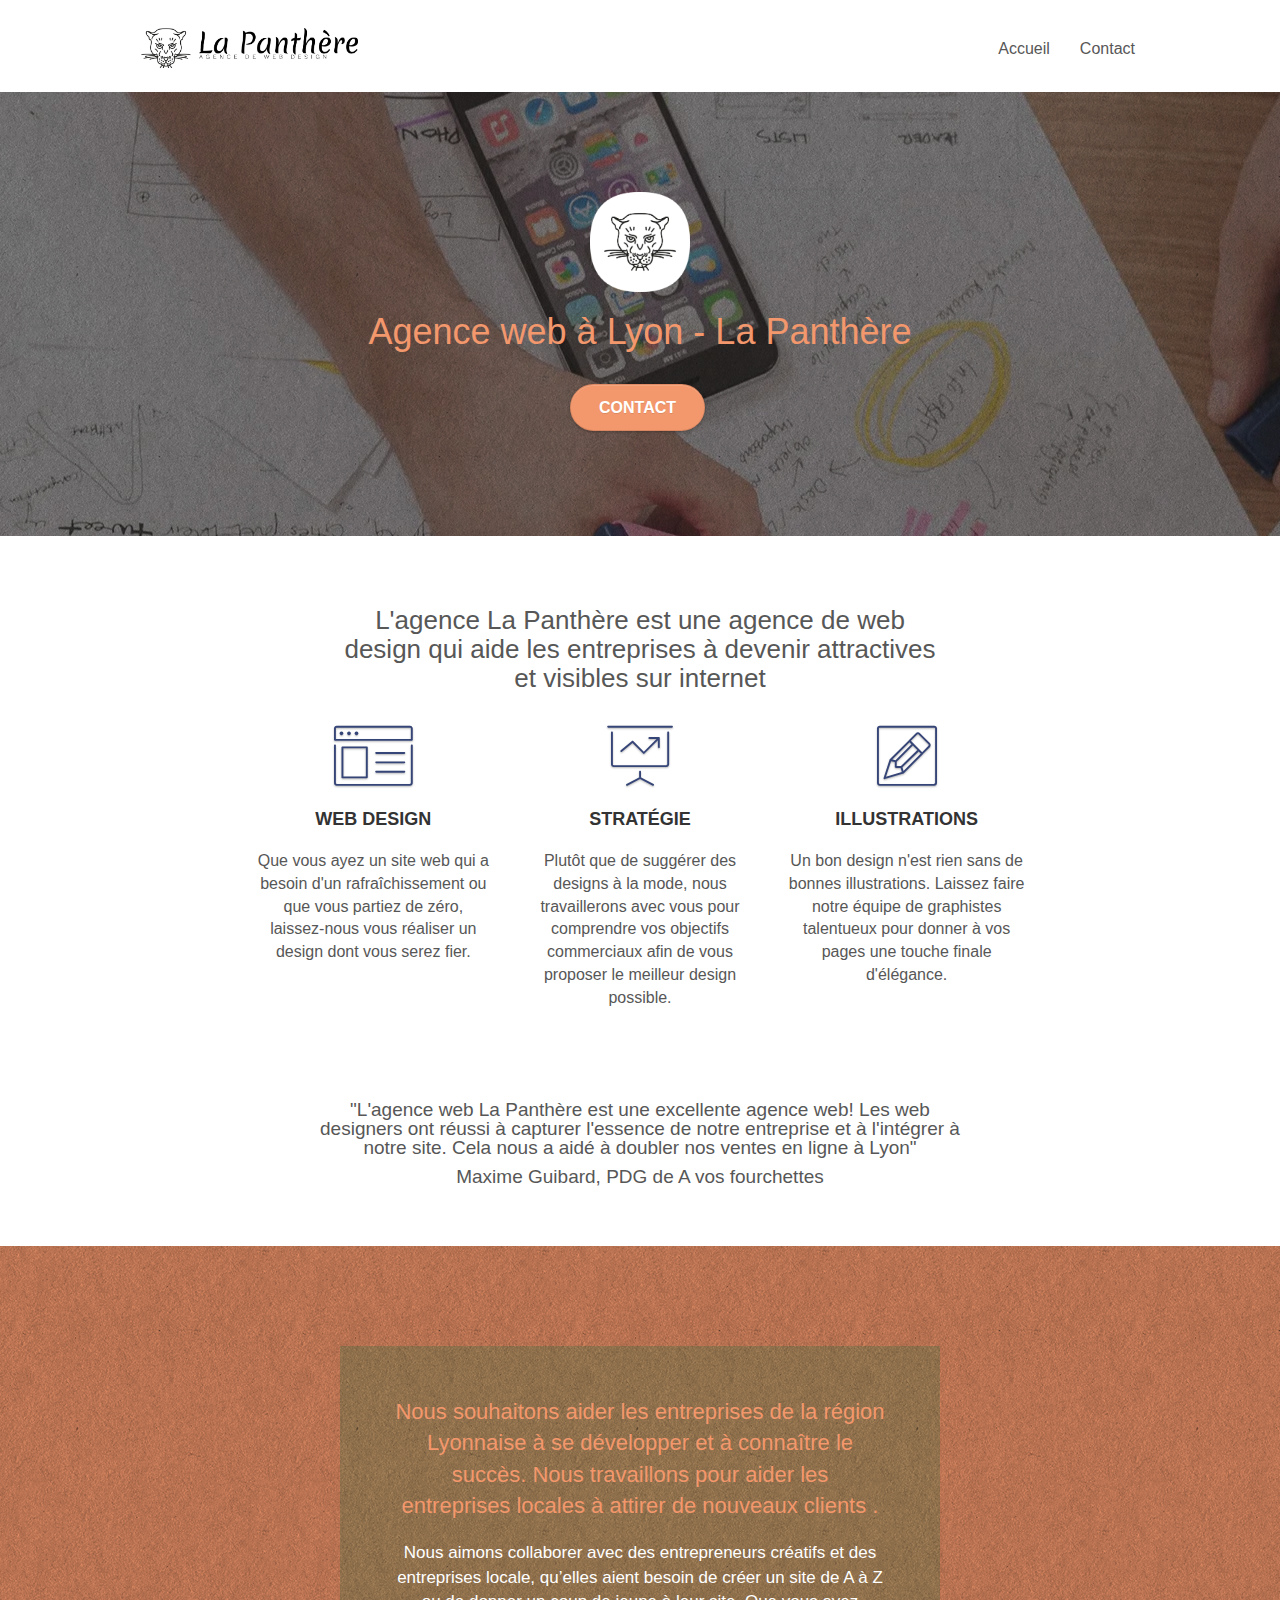
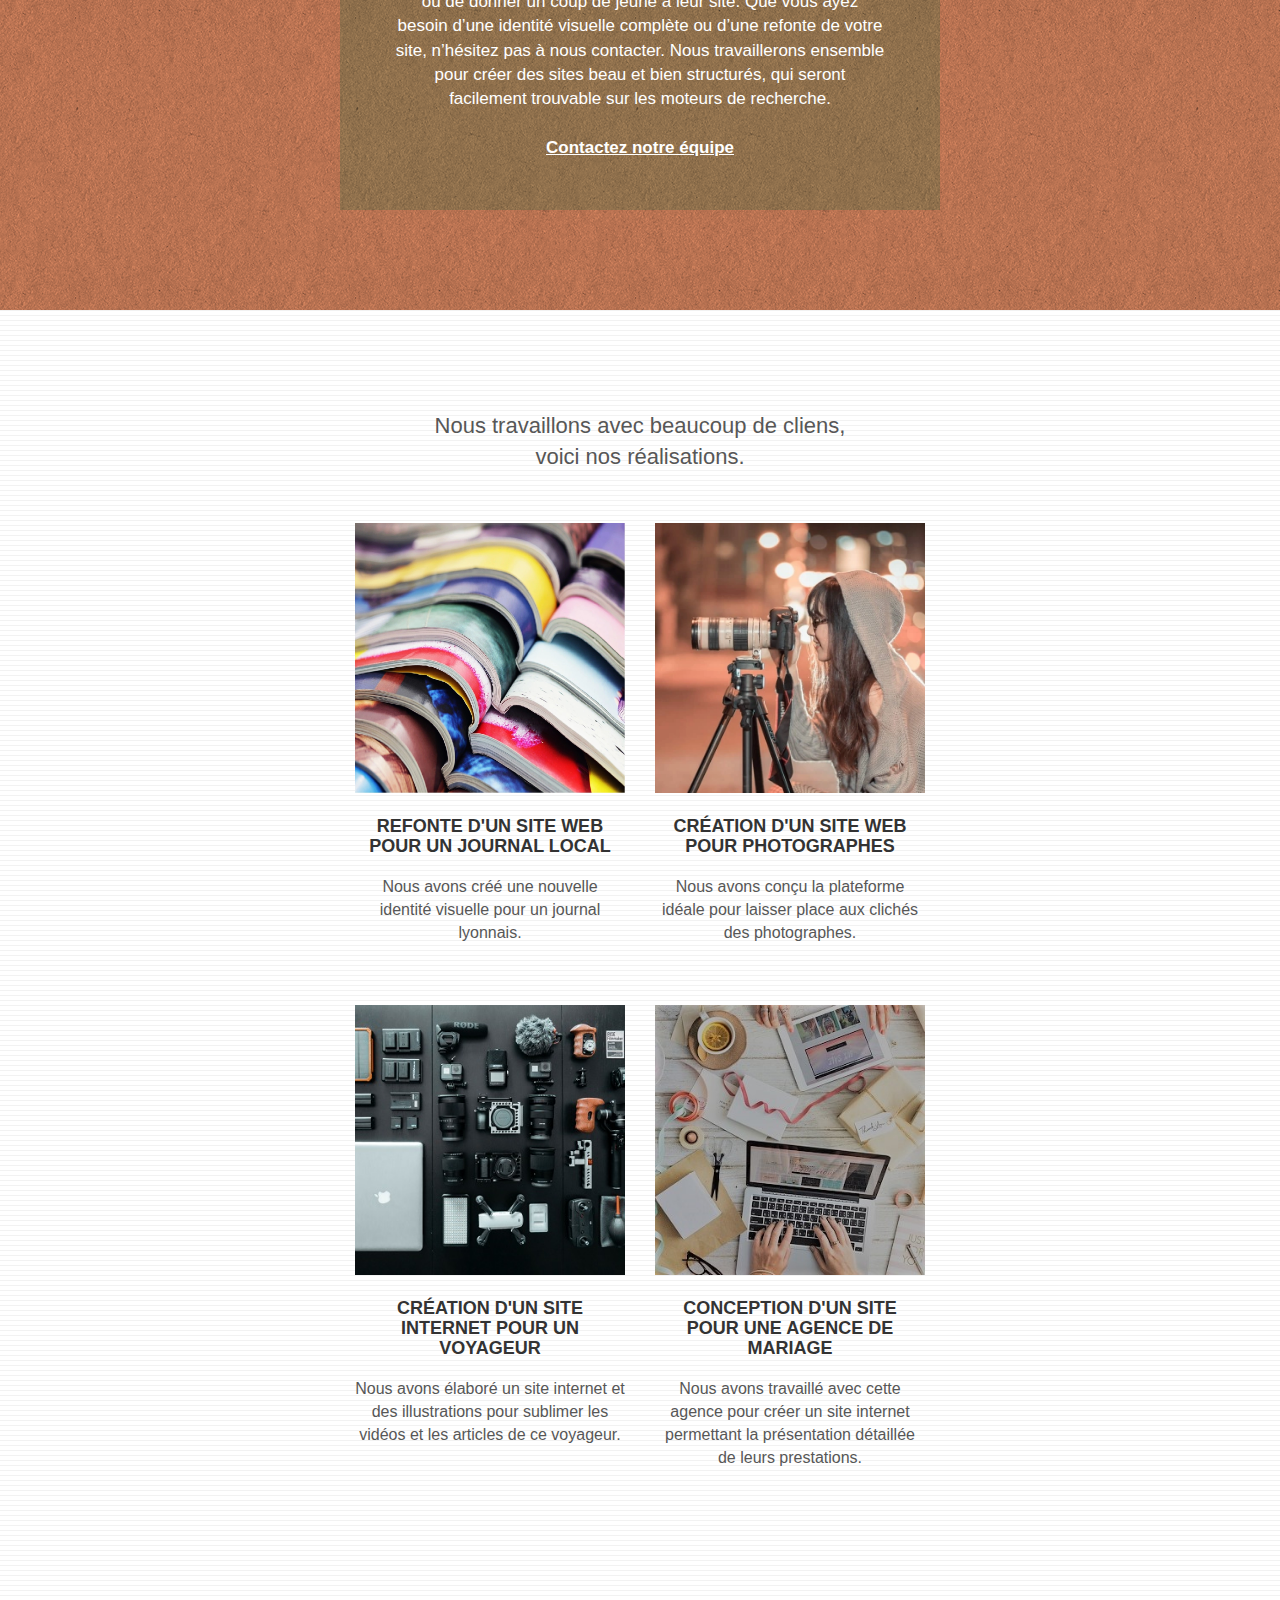
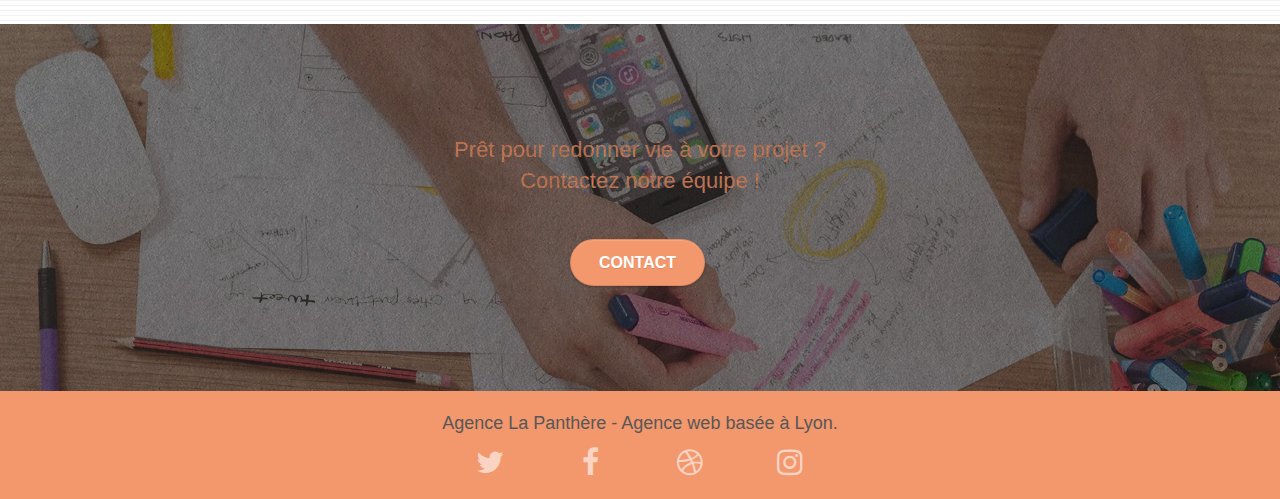
==== commit 0abc4051: "changement dans le code" ====
--- a/index.html
+++ b/index.html
@@ -328,7 +328,7 @@
         <div class="container bloc-sm">
           <div class="row">
             <div class="col-sm-12">
-              <p class="text-center white">
+              <p class="text-center white gris">
                 Agence La Panthère - Agence web basée à Lyon.<br />
               </p>
               <div class="row row-no-gutters social">
--- a/style.css
+++ b/style.css
@@ -705,6 +705,7 @@
 .social {
   max-width: 400px;
   margin: auto;
+  color: #575757;
 }
 
 h2 {
@@ -796,6 +797,10 @@
 .collaboration {
   font-size: 17px;
 }
+
+.gris {
+  color: #575757 !important;
+}
 .btn-atomic-tangerine {
   background: #f3976c;
   color: #ffffff !important;
@@ -836,7 +841,7 @@
 }
 
 .bg-banniere {
-  background-image: url("img/agence-la-panthere.webp");
+  background-image: url("img/agence-la-pantheres.webp");
 }
 
 .bg-presentation {
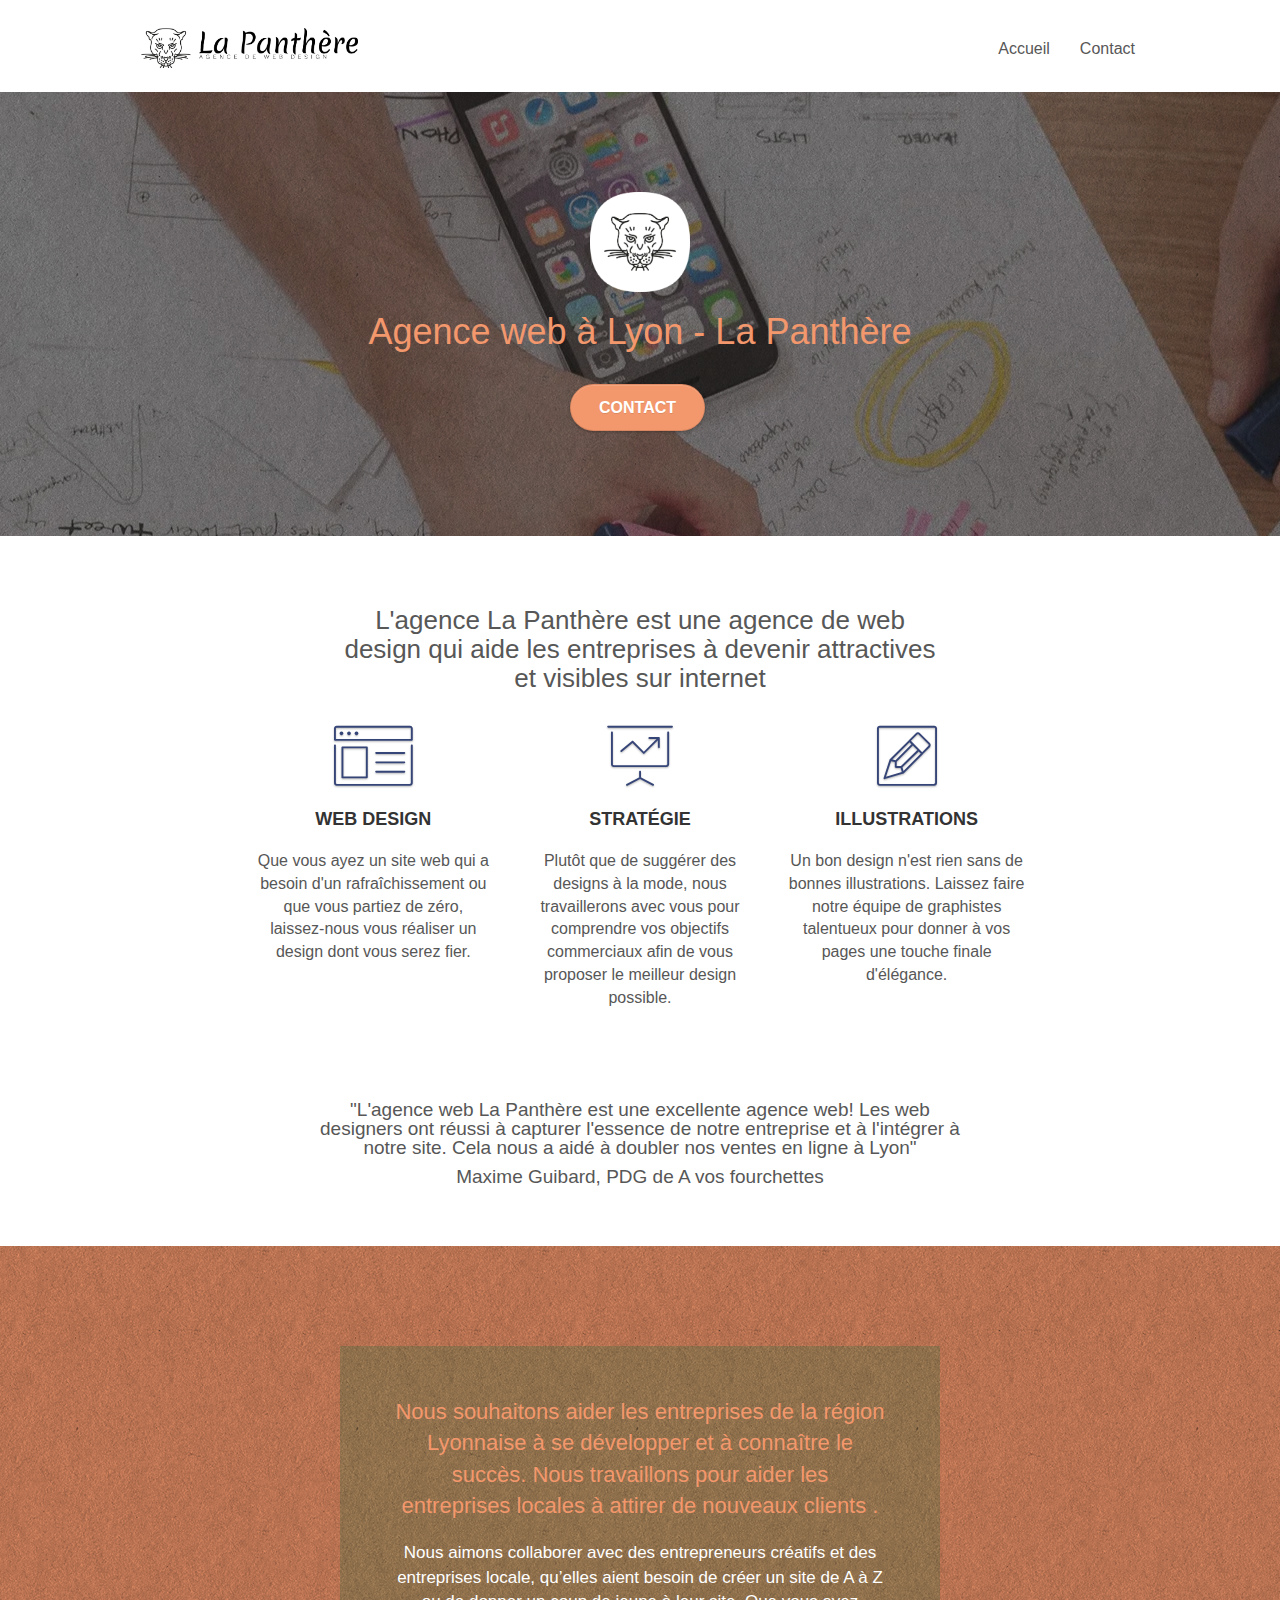
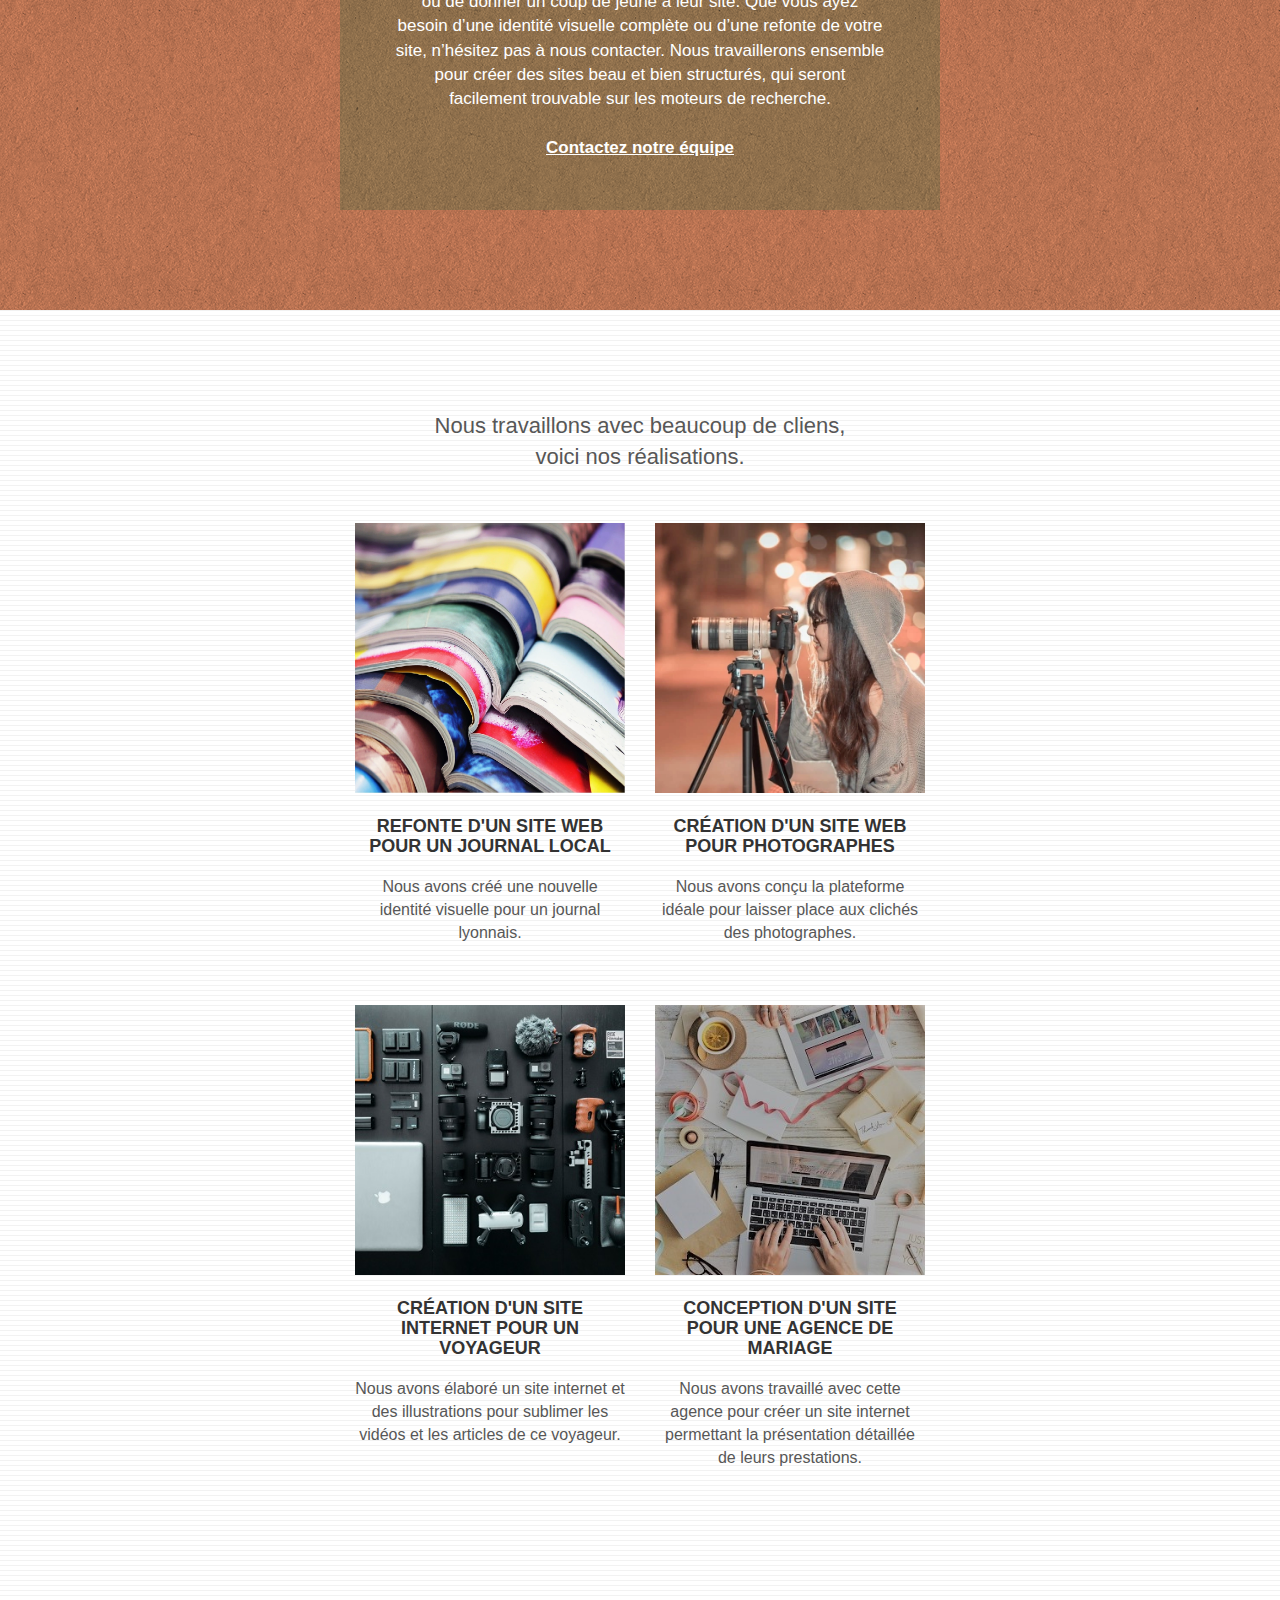
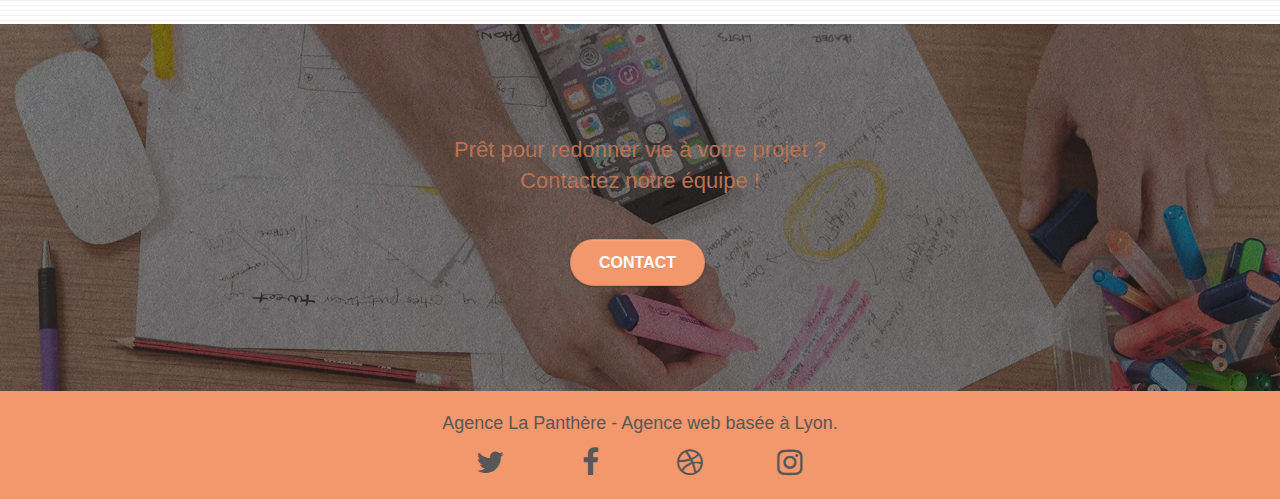
==== commit d9b945fb: "index.html" ====
--- a/index.html
+++ b/index.html
@@ -28,7 +28,7 @@
   </head>
   <body>
     <!-- Principal conteneur -->
-    <div class="page-container">
+    <main class="page-container">
       <!-- bloc-0 -->
       <header class="bloc bgc-white l-bloc" id="bloc-0">
         <div class="container bloc-sm">
@@ -366,7 +366,7 @@
         </div>
       </footer>
       <!-- Footer - bloc-8 END -->
-    </div>
+    </main>
     <!-- Principal conteneur END -->
   </body>
 </html>
--- a/style.css
+++ b/style.css
@@ -133,7 +133,8 @@
 .d-bloc h5 a,
 .d-bloc h6 a,
 .d-bloc p a {
-  color: rgba(255, 255, 255, 0.6);
+  /* color: rgba(255, 255, 255, 0.6); */
+  color: #575757;
 }
 
 .d-bloc .a-btn:hover,
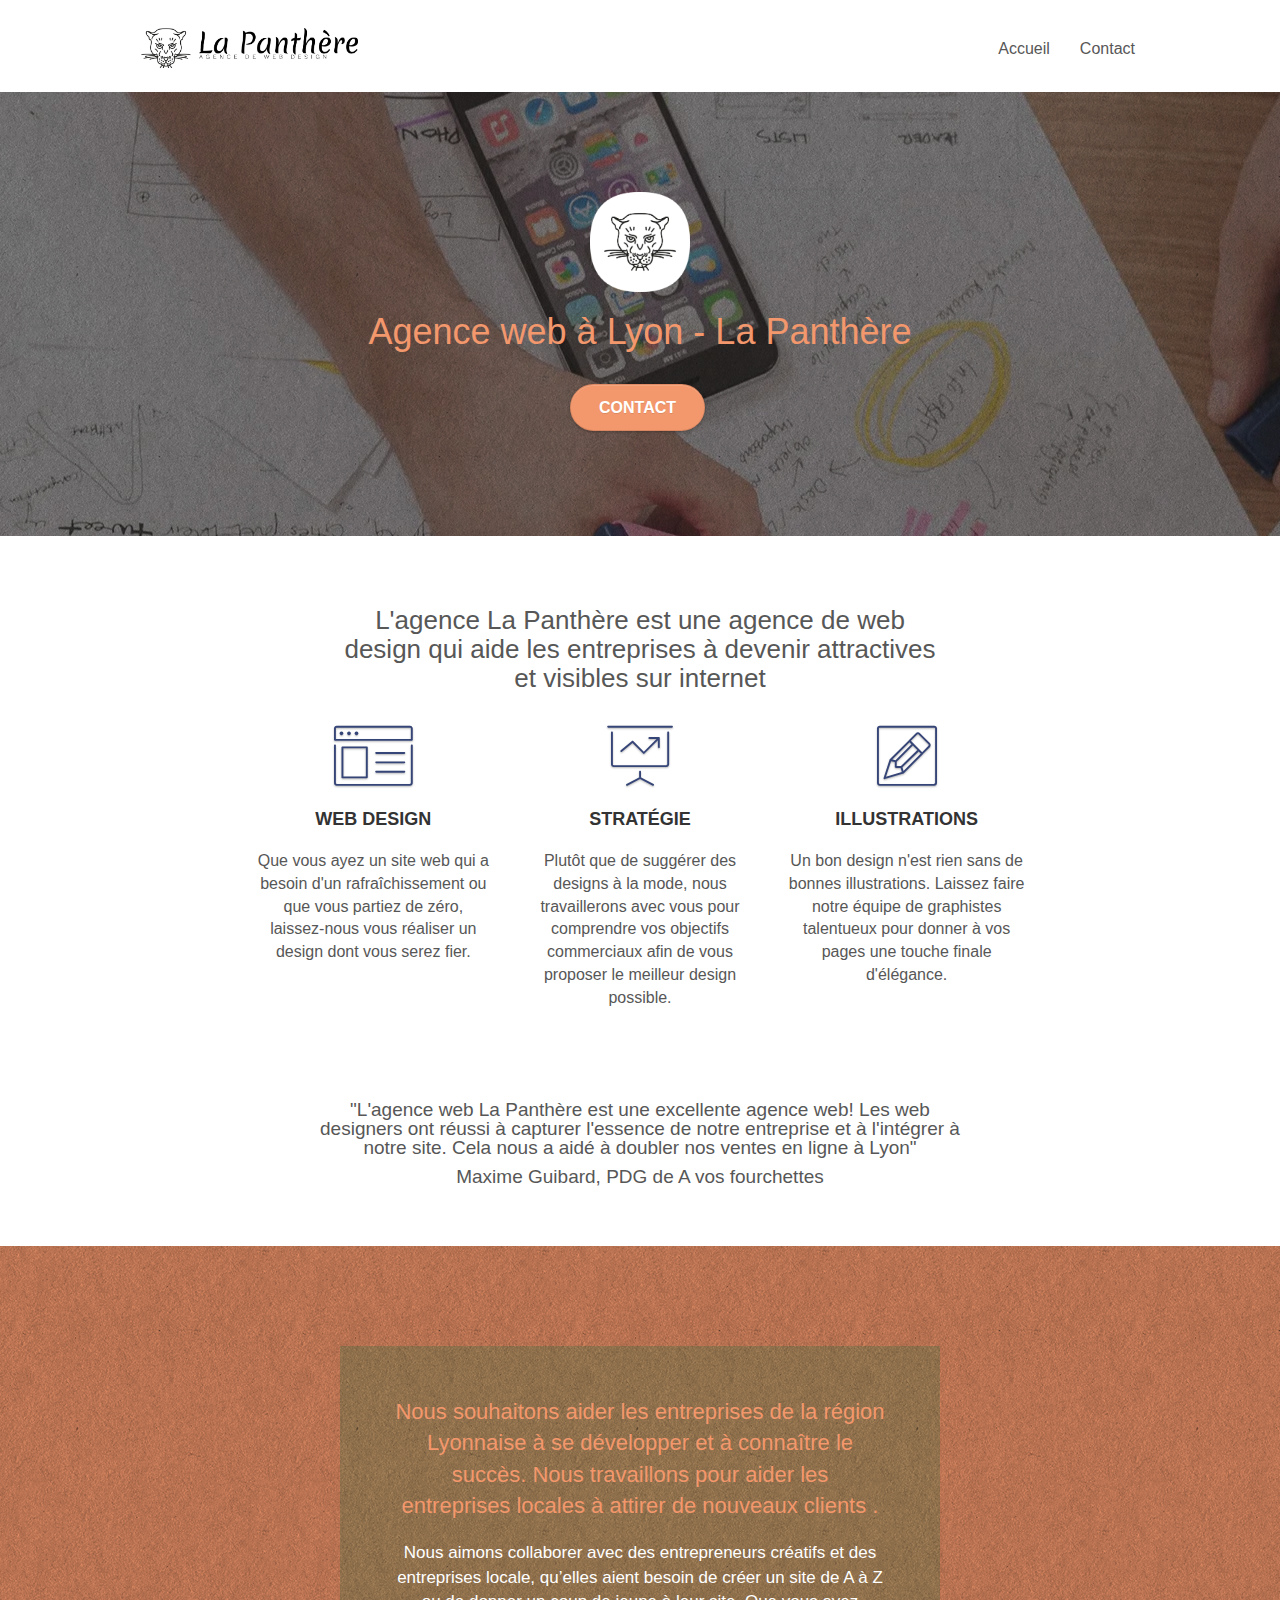
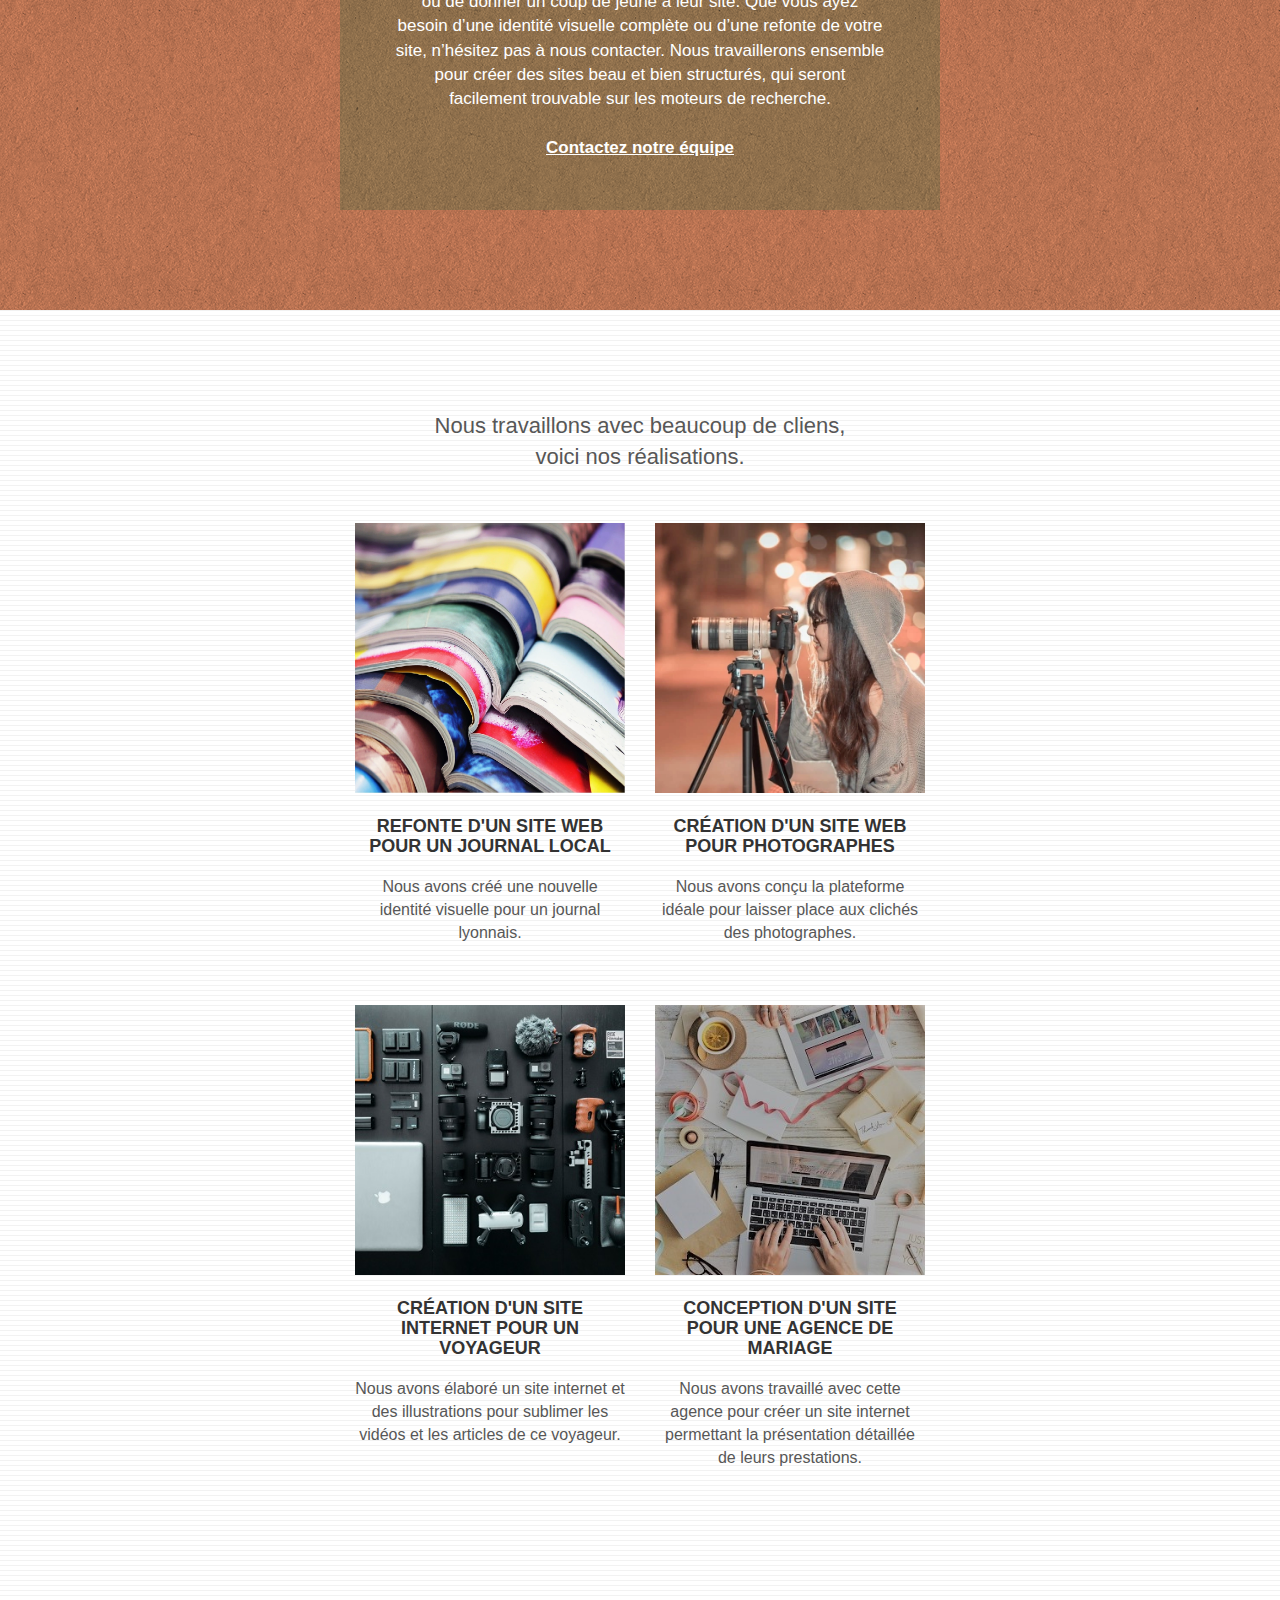
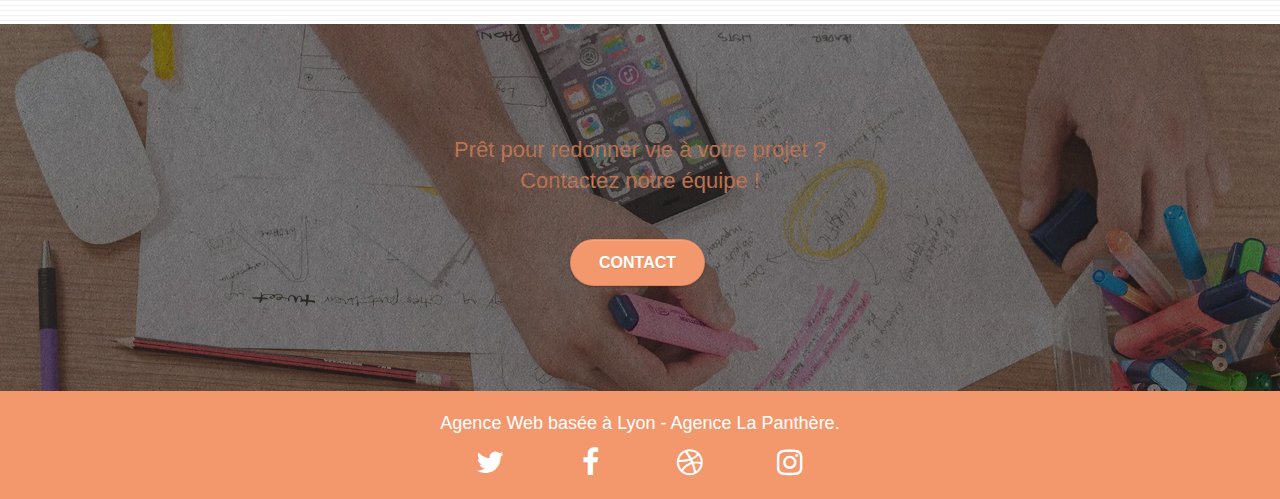
==== commit 19160b00: "Changement fichier" ====
--- a/index.html
+++ b/index.html
@@ -57,7 +57,7 @@
                 <li>
                   <a href="index.html">Accueil</a>
                 </li>
-                <li></li>
+
                 <li>
                   <a href="page2.html">Contact</a>
                 </li>
@@ -328,8 +328,8 @@
         <div class="container bloc-sm">
           <div class="row">
             <div class="col-sm-12">
-              <p class="text-center white gris">
-                Agence La Panthère - Agence web basée à Lyon.<br />
+              <p class="text-center white">
+                Agence Web basée à Lyon - Agence La Panthère.<br />
               </p>
               <div class="row row-no-gutters social">
                 <div class="col-sm-3">
--- a/style.css
+++ b/style.css
@@ -31,7 +31,7 @@
   width: 100%;
   clear: both;
   background: 50% 50% no-repeat;
-  padding: 0 50px;
+  /* padding: 0 50px; */
   -webkit-background-size: cover;
   -moz-background-size: cover;
   -o-background-size: cover;
@@ -46,6 +46,9 @@
 
 .bloc-lg {
   padding: 100px 50px;
+}
+.bloc-contact {
+  padding: 50px;
 }
 
 .bloc-md {
@@ -101,6 +104,7 @@
 
 .d-bloc {
   color: rgba(255, 255, 255, 0.7);
+  text-align: center;
 }
 
 .d-bloc button:hover {
@@ -134,7 +138,7 @@
 .d-bloc h6 a,
 .d-bloc p a {
   /* color: rgba(255, 255, 255, 0.6); */
-  color: #575757;
+  color: white;
 }
 
 .d-bloc .a-btn:hover,
@@ -193,10 +197,14 @@
   color: rgba(0, 0, 0, 0.7);
   border-color: rgba(0, 0, 0, 0.3);
 }
-
+.form-title {
+  font-size: 26px;
+  padding-bottom: 20px;
+}
 .d-bloc .panel,
 .l-bloc {
   color: rgba(0, 0, 0, 0.5);
+  text-align: center;
 }
 
 .d-bloc .panel button:hover,
@@ -293,6 +301,11 @@
   z-index: 1;
 }
 
+/* .navbar-contact {
+  position: relative;
+  right: 371px;
+} */
+
 .navbar-brand {
   height: auto;
   padding: 3px 15px;
@@ -321,6 +334,9 @@
   margin-right: -16px;
   float: right;
   z-index: 1;
+  list-style-type: none;
+  /* display: flex;
+  gap: 20px; */
 }
 
 .nav > li {
@@ -338,10 +354,10 @@
   background: transparent;
 }
 
-.navbar-toggle {
+/* .navbar-toggle {
   margin: 10px 10px 0 0;
   border: 0px;
-}
+} */
 
 .navbar-toggle:hover {
   background: transparent !important;
@@ -511,6 +527,13 @@
 .form-control {
   border-color: rgba(0, 0, 0, 0.1);
   box-shadow: none;
+  width: 80%;
+  margin-bottom: 15px;
+  height: 30px;
+  border: solid 1px black;
+}
+#message {
+  height: 130px;
 }
 
 .scrollToTop {
@@ -519,13 +542,14 @@
   position: fixed;
   bottom: 20px;
   right: 20px;
-  opacity: 0;
+  opacity: 1;
   z-index: 500;
   transition: all 0.3s ease-in-out;
 }
 
 .scrollToTop span {
   margin-top: 6px;
+  color: white;
 }
 
 .showScrollTop {
@@ -681,7 +705,7 @@
 }
 
 p {
-  font-size: 11px;
+  font-size: 16px;
 }
 
 .tight-width-whitespace {
@@ -795,13 +819,24 @@
   color: #f3976c !important;
   font-size: 22px;
 }
+.title-contact {
+  color: #575757 !important;
+  font-size: 36px;
+  text-align: center;
+}
+
+.txt-contact {
+  color: #575757 !important;
+  text-align: center;
+  font-size: 18px;
+}
 .collaboration {
   font-size: 17px;
 }
 
-.gris {
+/* .gris {
   color: #575757 !important;
-}
+} */
 .btn-atomic-tangerine {
   background: #f3976c;
   color: #ffffff !important;
@@ -860,6 +895,9 @@
   .bloc-tile-4.full-width-bloc .container {
     padding-left: 0;
     padding-right: 0;
+  }
+  .form-control {
+    width: 90%;
   }
 }
 
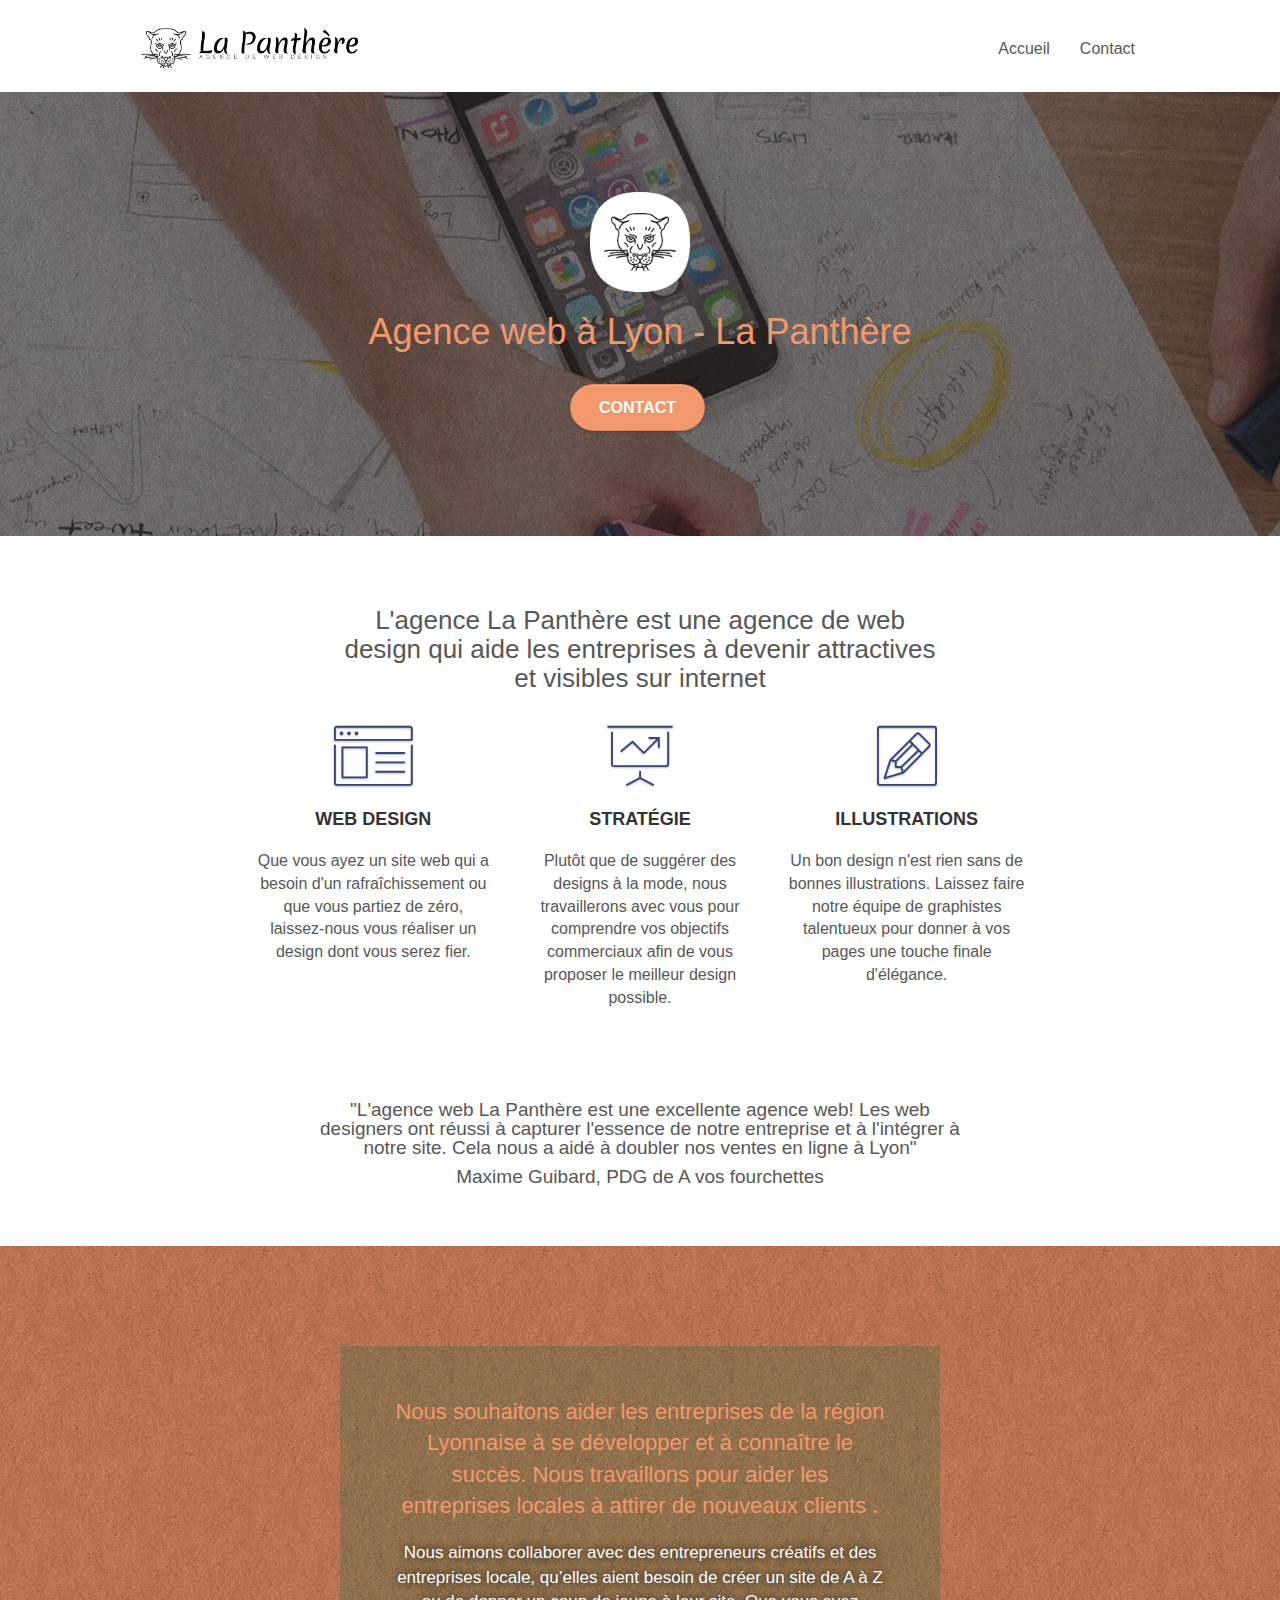
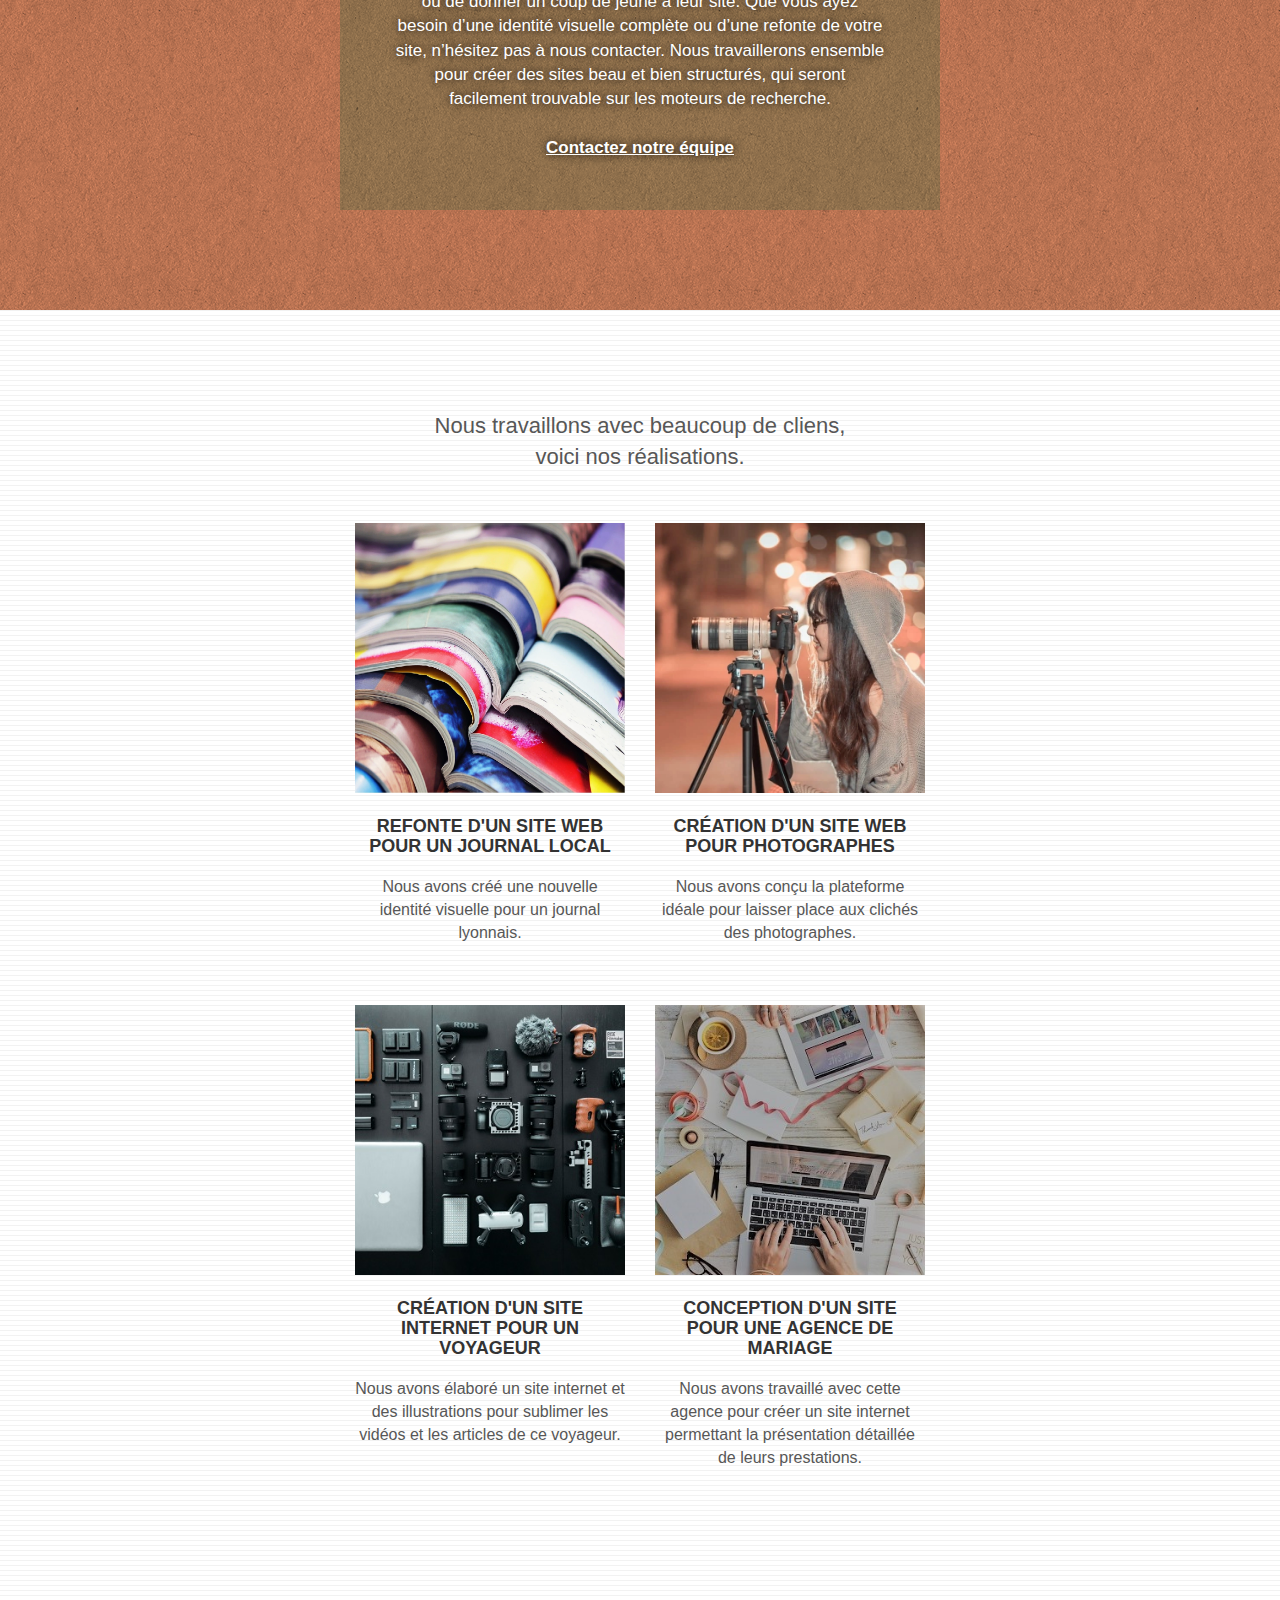
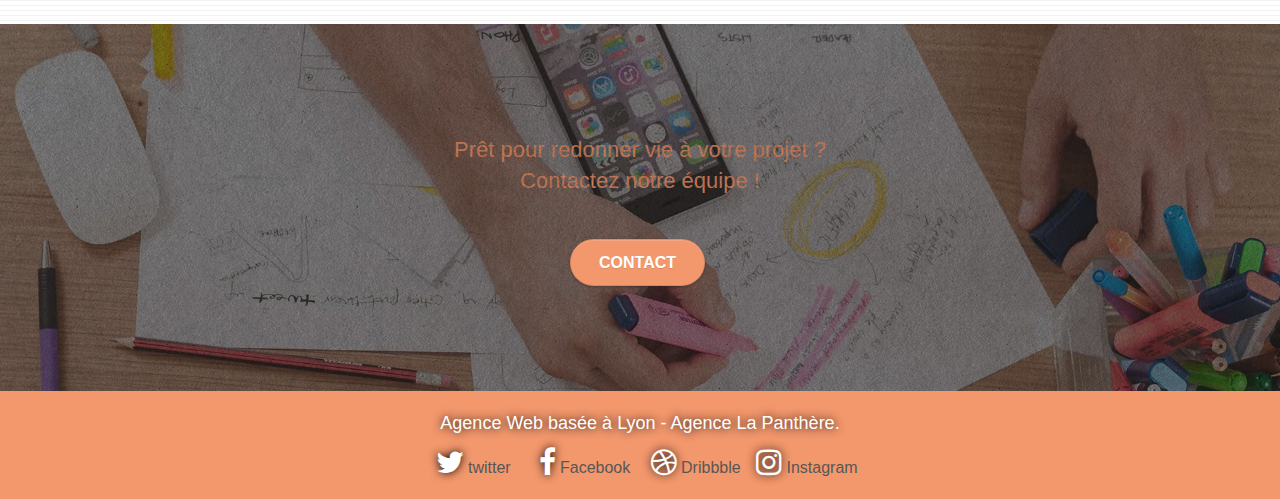
==== commit 34c0b968: "changement footer" ====
--- a/index.html
+++ b/index.html
@@ -335,29 +335,30 @@
                 <div class="col-sm-3">
                   <div class="text-center">
                     <a class="social" href="index.html"
-                      ><span class="fa fa-twitter icon-md"></span
-                    ></a>
+                      ><span class="fa fa-twitter icon-md"></span> twitter</a
+                    >
                   </div>
                 </div>
                 <div class="col-sm-3">
                   <div class="text-center">
                     <a class="social" href="index.html"
-                      ><span class="fa fa-facebook icon-md"></span
-                    ></a>
+                      ><span class="fa fa-facebook icon-md"></span> Facebook</a
+                    >
                   </div>
                 </div>
                 <div class="col-sm-3">
                   <div class="text-center">
                     <a class="social" href="index.html"
-                      ><span class="fa fa-dribbble icon-md"></span
-                    ></a>
+                      ><span class="fa fa-dribbble icon-md"></span> Dribbble</a
+                    >
                   </div>
                 </div>
                 <div class="col-sm-3">
                   <div class="text-center">
                     <a class="social" href="index.html"
-                      ><span class="fa fa-instagram icon-md"></span
-                    ></a>
+                      ><span class="fa fa-instagram icon-md"></span>
+                      Instagram</a
+                    >
                   </div>
                 </div>
               </div>
--- a/style.css
+++ b/style.css
@@ -139,6 +139,7 @@
 .d-bloc p a {
   /* color: rgba(255, 255, 255, 0.6); */
   color: white;
+  text-shadow: 0 0 10px black;
 }
 
 .d-bloc .a-btn:hover,
@@ -728,7 +729,7 @@
 }
 
 .social {
-  max-width: 400px;
+  max-width: 445px;
   margin: auto;
   color: #575757;
 }
@@ -774,6 +775,7 @@
 .white {
   color: #ffffff !important;
   font-size: 18px;
+  text-shadow: 0 0 10px black;
 }
 .travail {
   font-size: 22px;
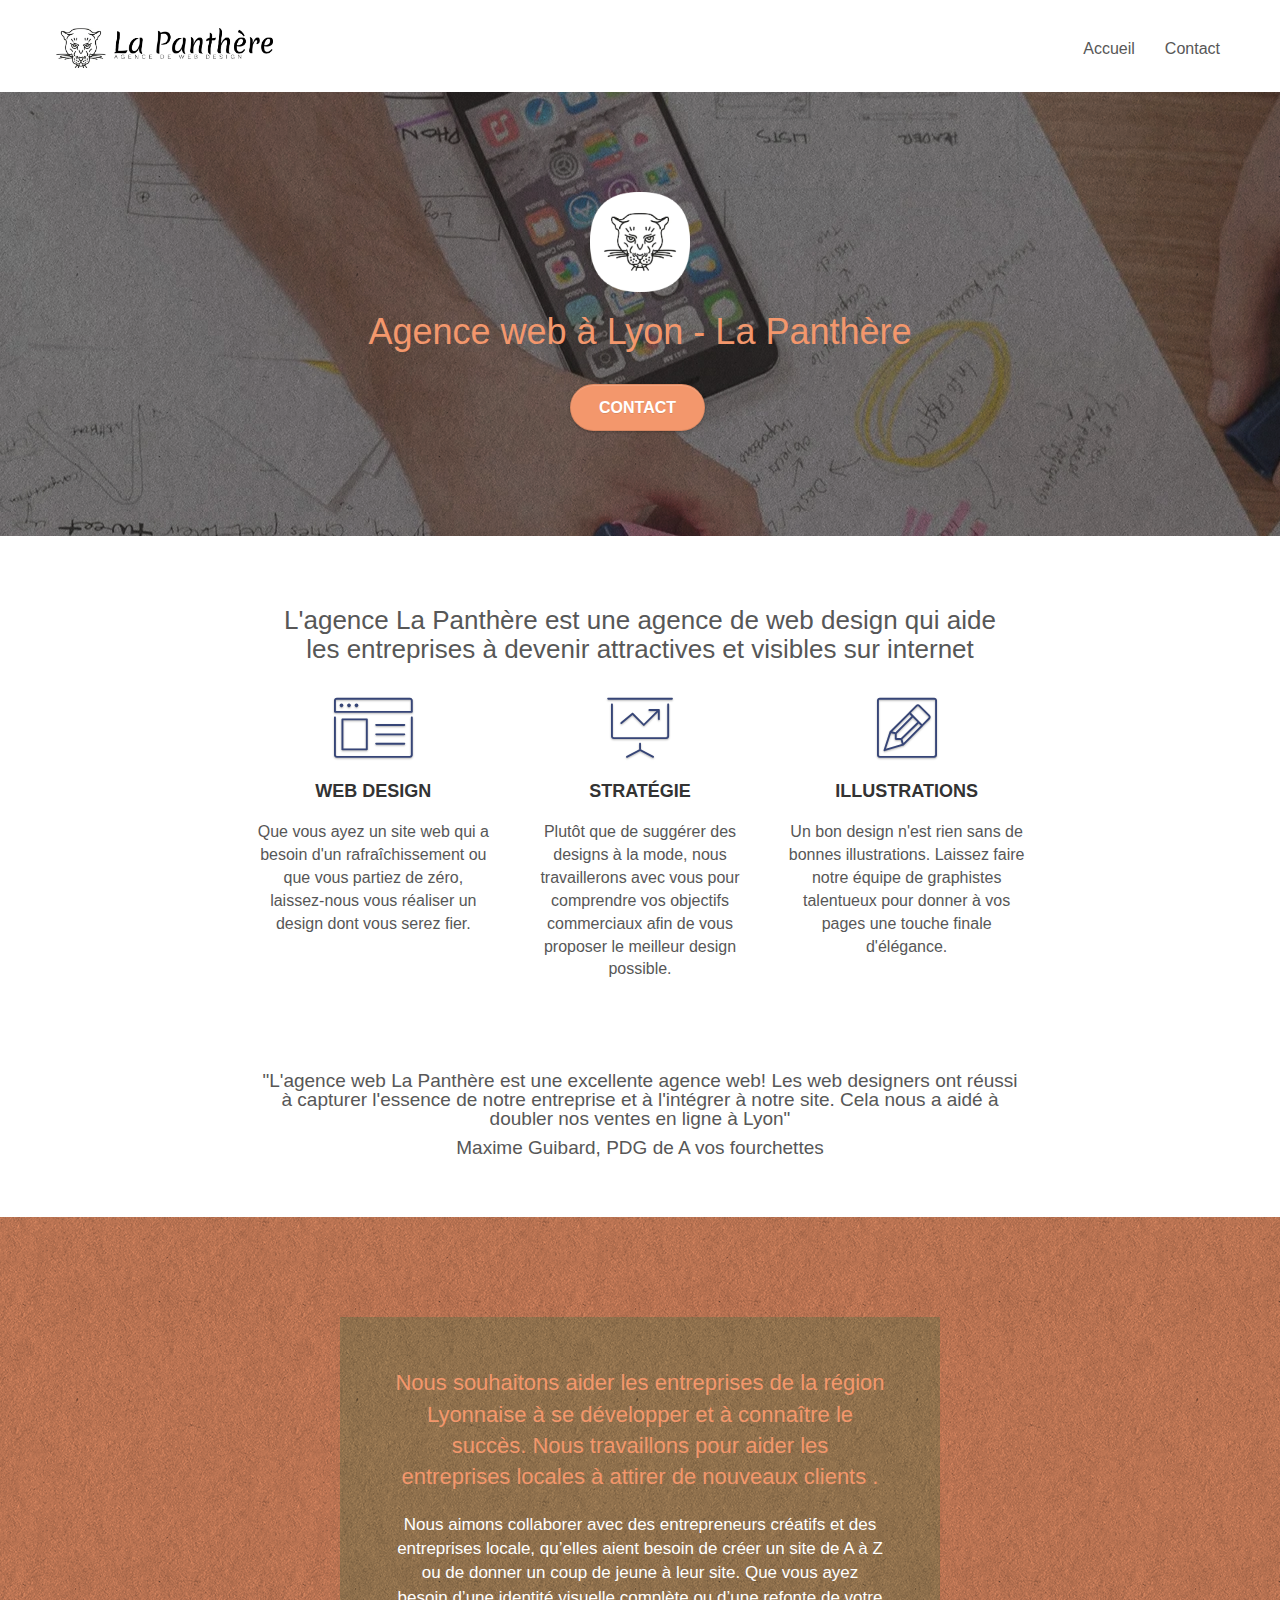
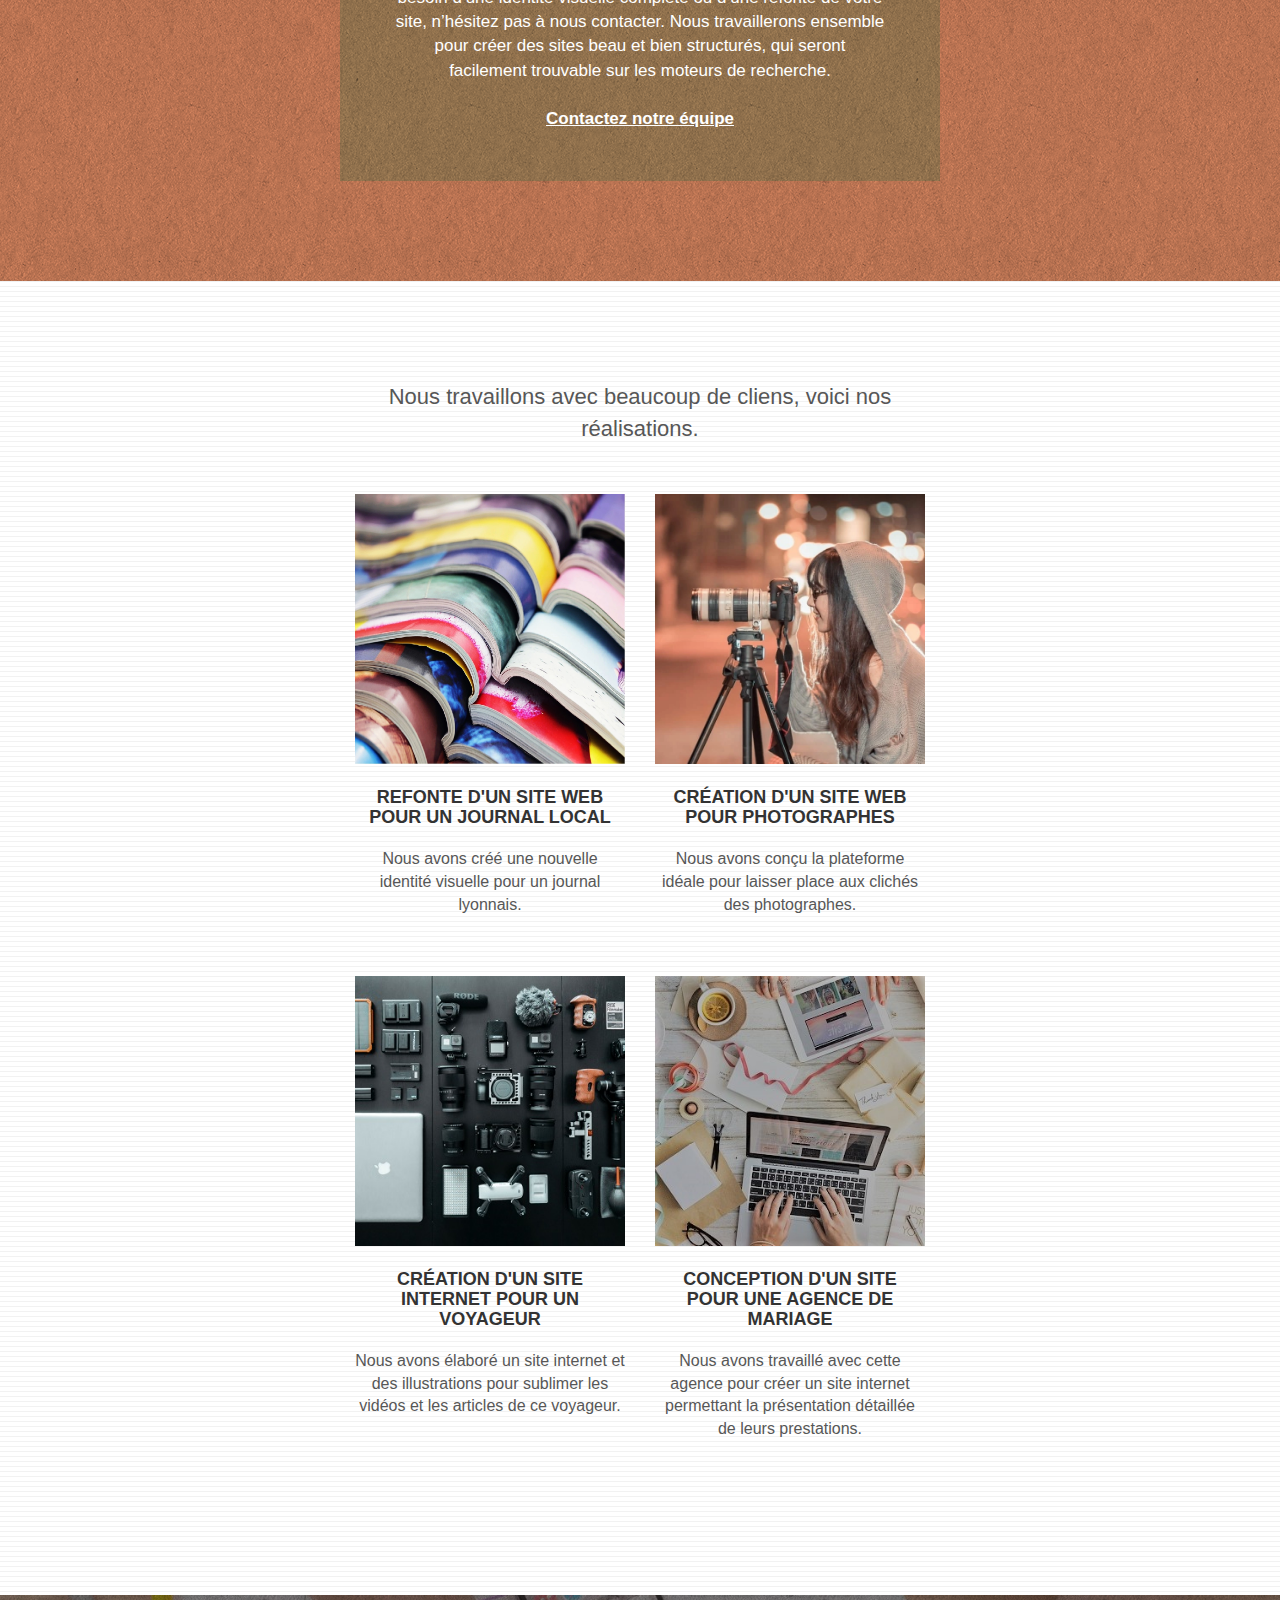
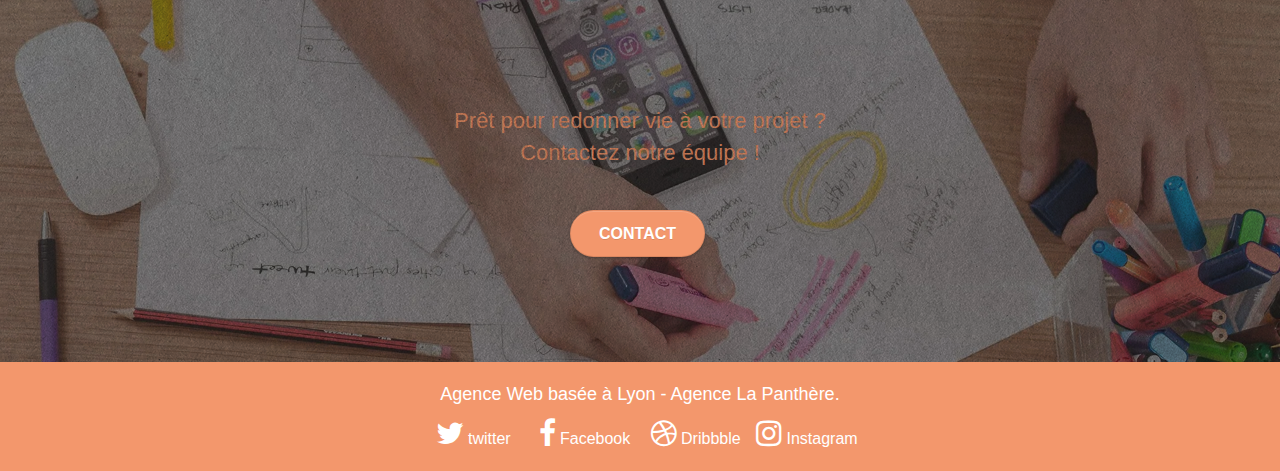
==== commit ea4065a3: "changement footer" ====
--- a/index.html
+++ b/index.html
@@ -334,28 +334,28 @@
               <div class="row row-no-gutters social">
                 <div class="col-sm-3">
                   <div class="text-center">
-                    <a class="social" href="index.html"
+                    <a class="social logo-social" href="index.html"
                       ><span class="fa fa-twitter icon-md"></span> twitter</a
                     >
                   </div>
                 </div>
                 <div class="col-sm-3">
                   <div class="text-center">
-                    <a class="social" href="index.html"
+                    <a class="social logo-social" href="index.html"
                       ><span class="fa fa-facebook icon-md"></span> Facebook</a
                     >
                   </div>
                 </div>
                 <div class="col-sm-3">
                   <div class="text-center">
-                    <a class="social" href="index.html"
+                    <a class="social logo-social" href="index.html"
                       ><span class="fa fa-dribbble icon-md"></span> Dribbble</a
                     >
                   </div>
                 </div>
                 <div class="col-sm-3">
                   <div class="text-center">
-                    <a class="social" href="index.html"
+                    <a class="social logo-social" href="index.html"
                       ><span class="fa fa-instagram icon-md"></span>
                       Instagram</a
                     >
--- a/style.css
+++ b/style.css
@@ -139,7 +139,7 @@
 .d-bloc p a {
   /* color: rgba(255, 255, 255, 0.6); */
   color: white;
-  text-shadow: 0 0 10px black;
+  /* text-shadow: 0 0 10px black; */
 }
 
 .d-bloc .a-btn:hover,
@@ -682,8 +682,10 @@
   font-weight: 400;
   color: #575757 !important;
 }
-
-.container {
+.logo-social {
+  color: white !important;
+}
+a span .container {
   max-width: 1000px;
 }
 
@@ -731,7 +733,7 @@
 .social {
   max-width: 445px;
   margin: auto;
-  color: #575757;
+  color: white;
 }
 
 h2 {
@@ -775,7 +777,6 @@
 .white {
   color: #ffffff !important;
   font-size: 18px;
-  text-shadow: 0 0 10px black;
 }
 .travail {
   font-size: 22px;
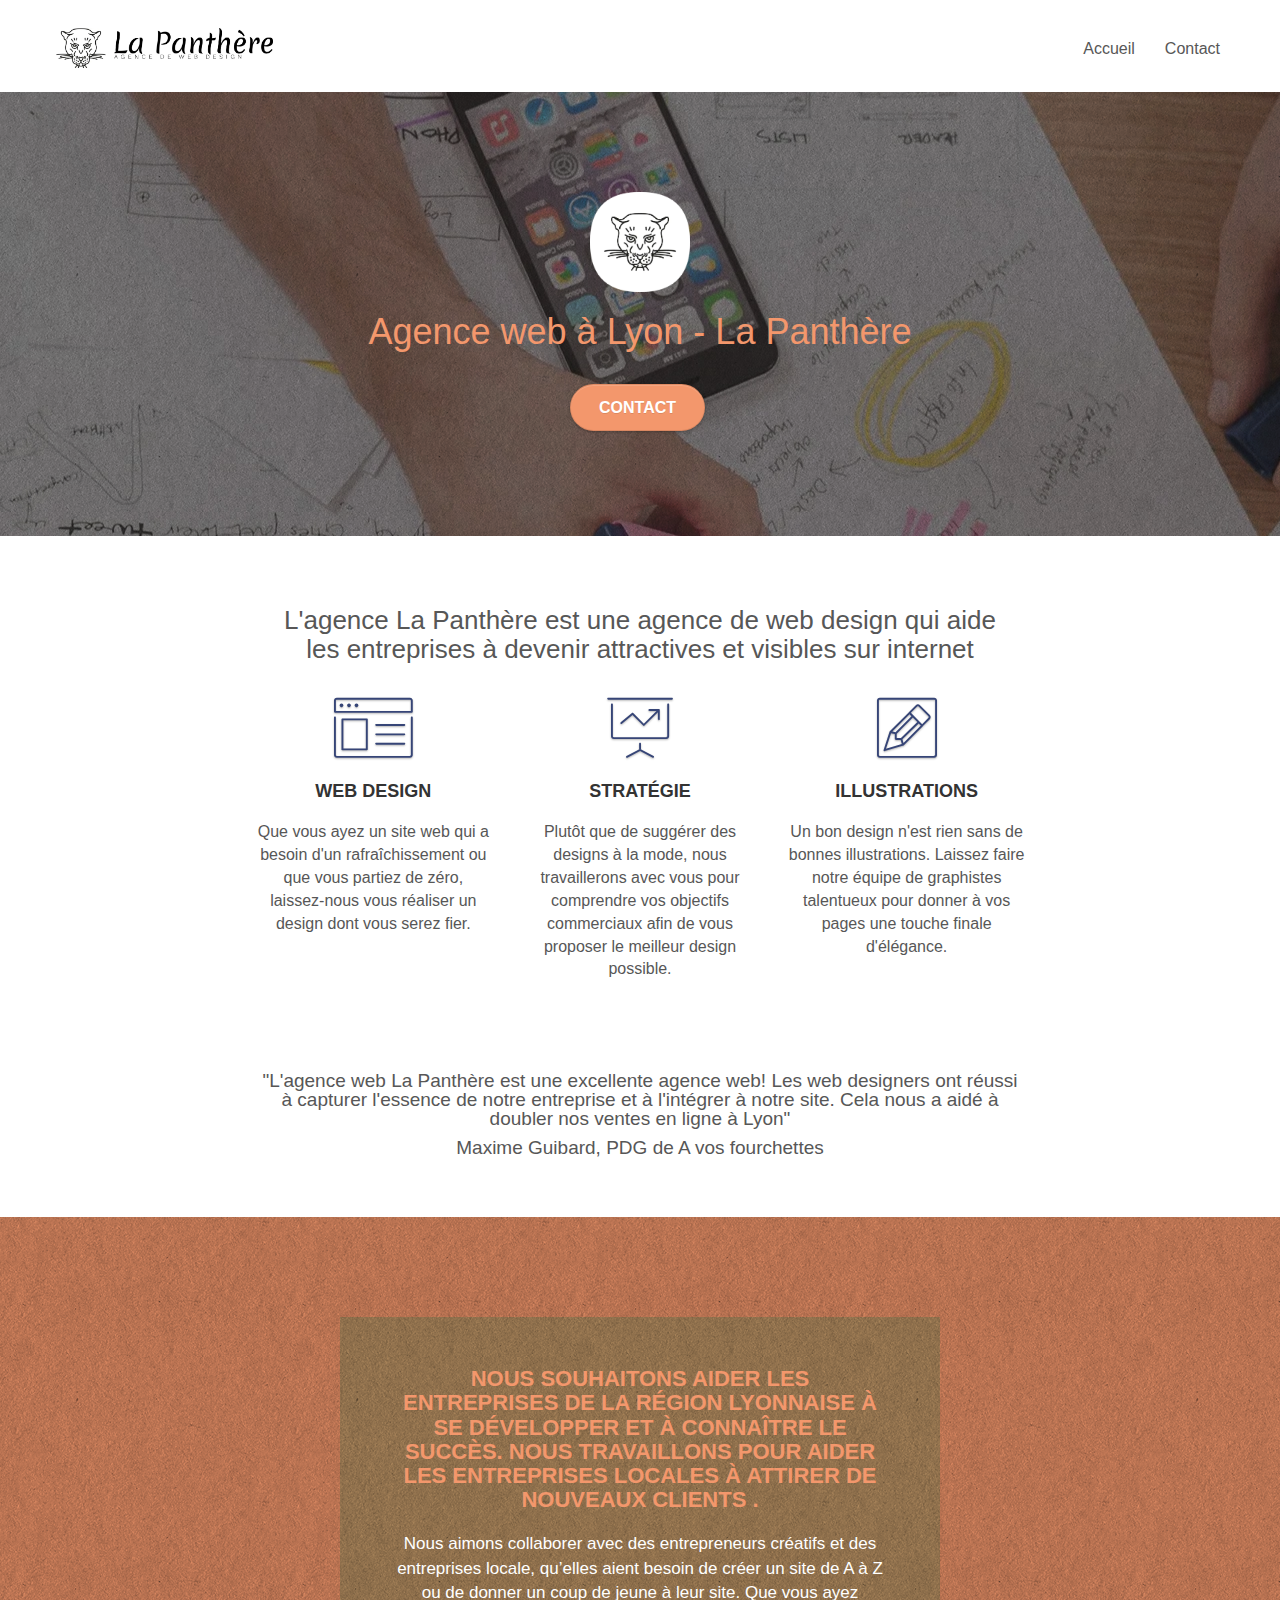
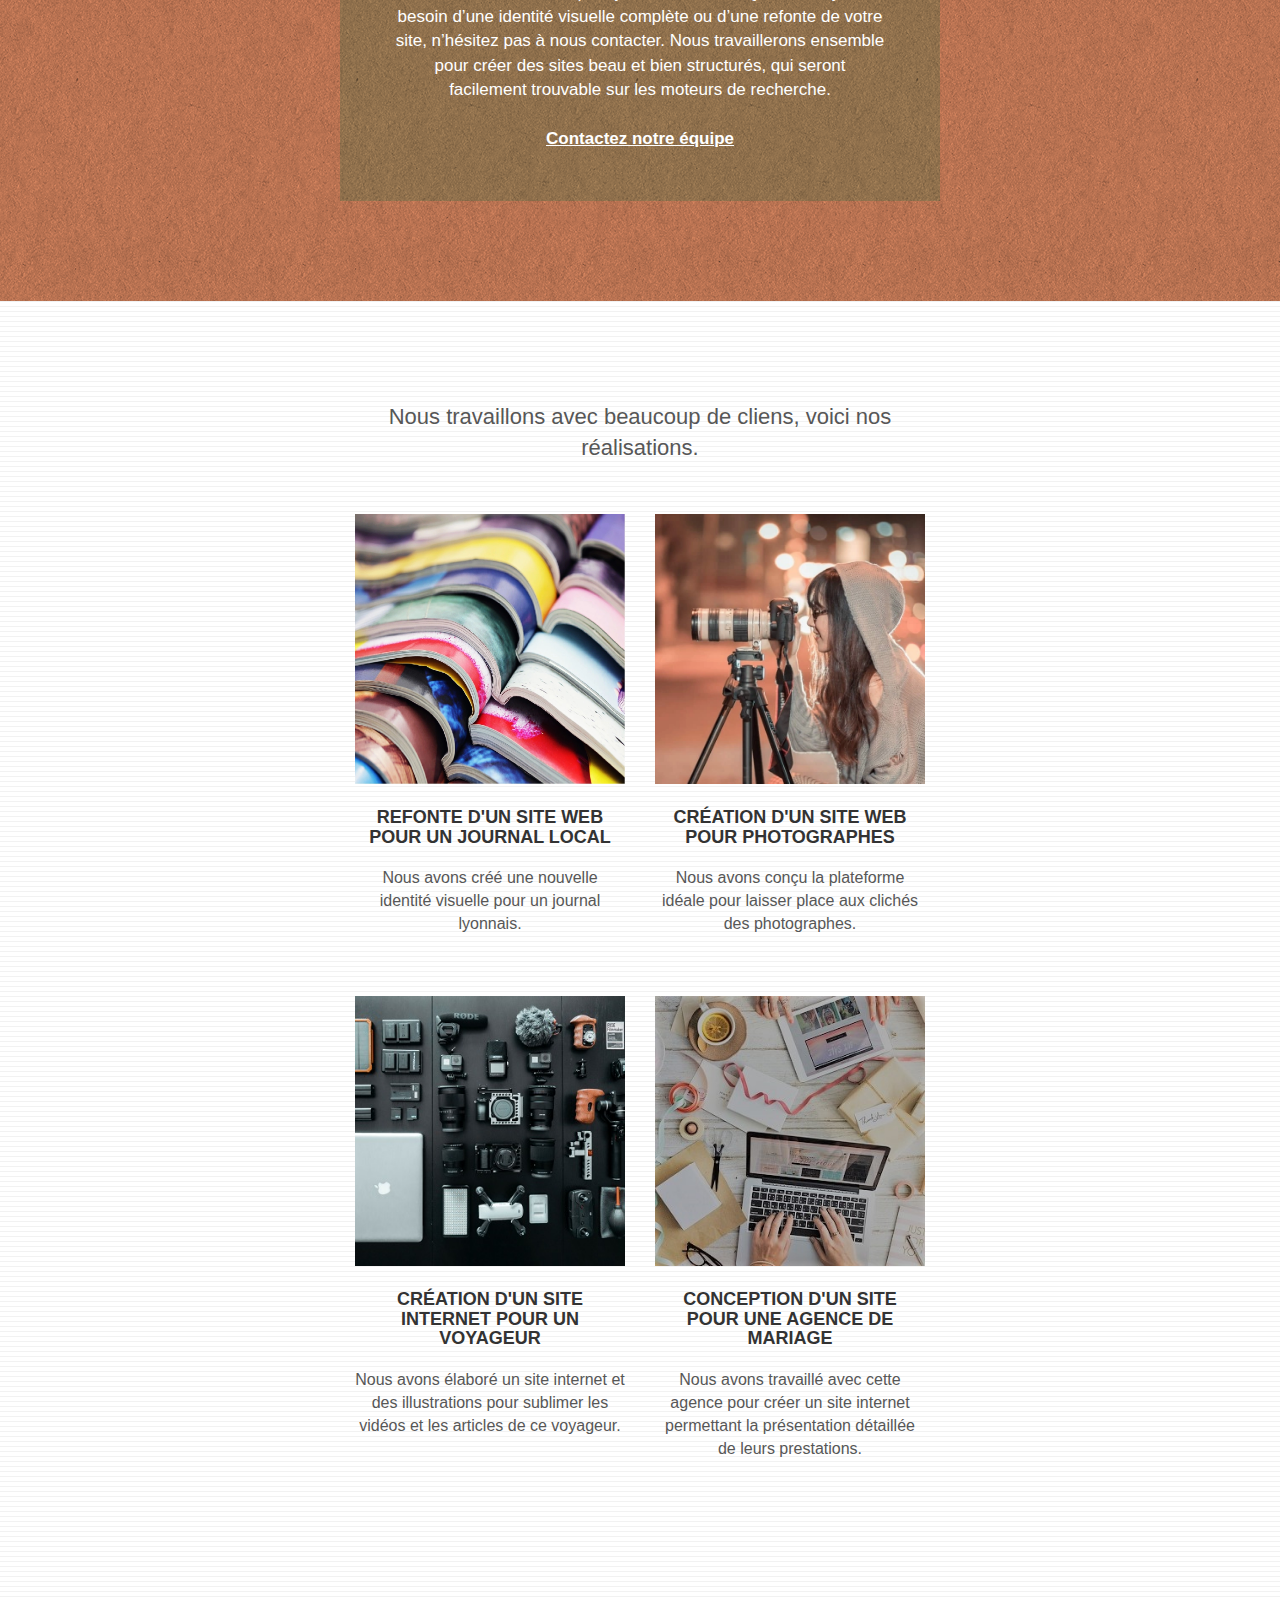
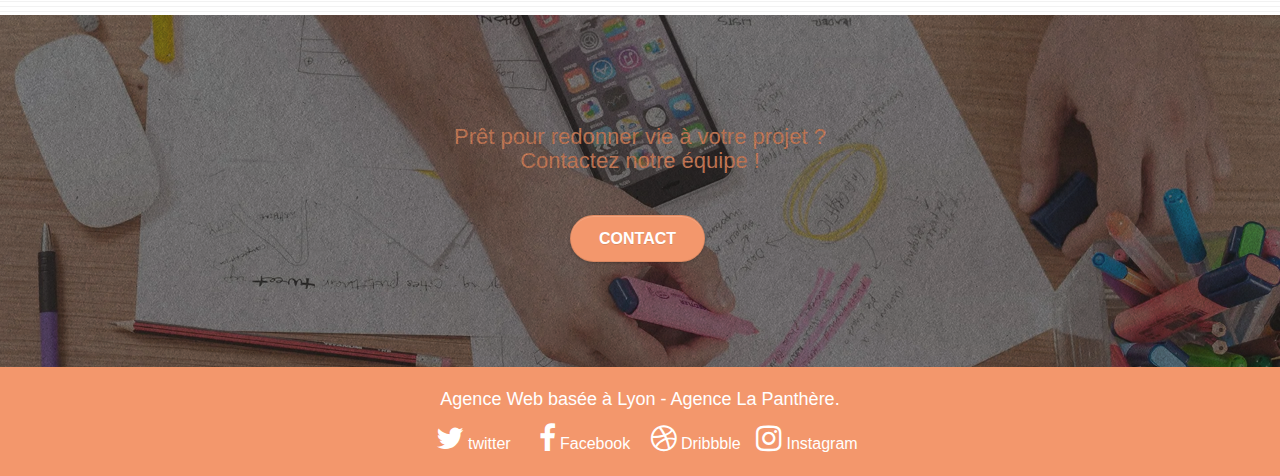
==== commit 87e65bee: "changement" ====
--- a/index.html
+++ b/index.html
@@ -174,11 +174,11 @@
         <div class="container bloc-lg">
           <div class="row tight-width-whitespace black-background">
             <div class="col-sm-12">
-              <p class="mg-md text-center tc-white">
+              <h3 class="mg-md text-center tc-white">
                 Nous souhaitons aider les entreprises de la région Lyonnaise à
                 se développer et à connaître le succès. Nous travaillons pour
                 aider les entreprises locales à attirer de nouveaux clients .<br />
-              </p>
+              </h3>
               <p class="text-center white collaboration">
                 Nous aimons collaborer avec des entrepreneurs créatifs et des
                 entreprises locale, qu’elles aient besoin de créer un site de A
@@ -307,10 +307,10 @@
       >
         <div class="container bloc-lg">
           <div class="row">
-            <p class="mg-md text-center tc-white">
+            <h4 class="mg-md text-center tc-white">
               Prêt pour redonner vie à votre projet ?<br />Contactez notre
               équipe !
-            </p>
+            </h4>
             <div class="col-sm-12 text-center">
               <a
                 href="page2.html"
--- a/style.css
+++ b/style.css
@@ -913,13 +913,13 @@
   }
 }
 
-@media only screen and (min-device-width: 768px) and (max-device-width: 1024px) and (orientation: landscape) {
+@media only screen and (min-width: 768px) and (max-width: 1024px) and (orientation: landscape) {
   .b-parallax {
     background-attachment: scroll;
   }
 }
 
-@media only screen and (min-device-width: 1024px) and (max-device-width: 1366px) and (-webkit-min-device-pixel-ratio: 1.5) {
+@media only screen and (min-width: 1024px) and (max-width: 1366px) and (-webkit-min-device-pixel-ratio: 1.5) {
   .b-parallax {
     background-attachment: scroll;
   }
@@ -937,10 +937,10 @@
     overflow-x: hidden;
     position: relative;
   }
-  .bloc {
+  /* .bloc {
     padding-left: constant(safe-area-inset-left);
     padding-right: constant(safe-area-inset-right);
-  }
+  } */
   .bloc-group,
   .bloc-group .bloc {
     display: block;
@@ -949,8 +949,8 @@
   .bloc-fill-screen .fill-bloc-top-edge,
   .bloc-fill-screen .fill-bloc-bottom-edge {
     padding: 0 20px;
-    padding-left: constant(safe-area-inset-left);
-    padding-right: constant(safe-area-inset-right);
+    /* padding-left: constant(safe-area-inset-left);
+    padding-right: constant(safe-area-inset-right); */
   }
 }
 
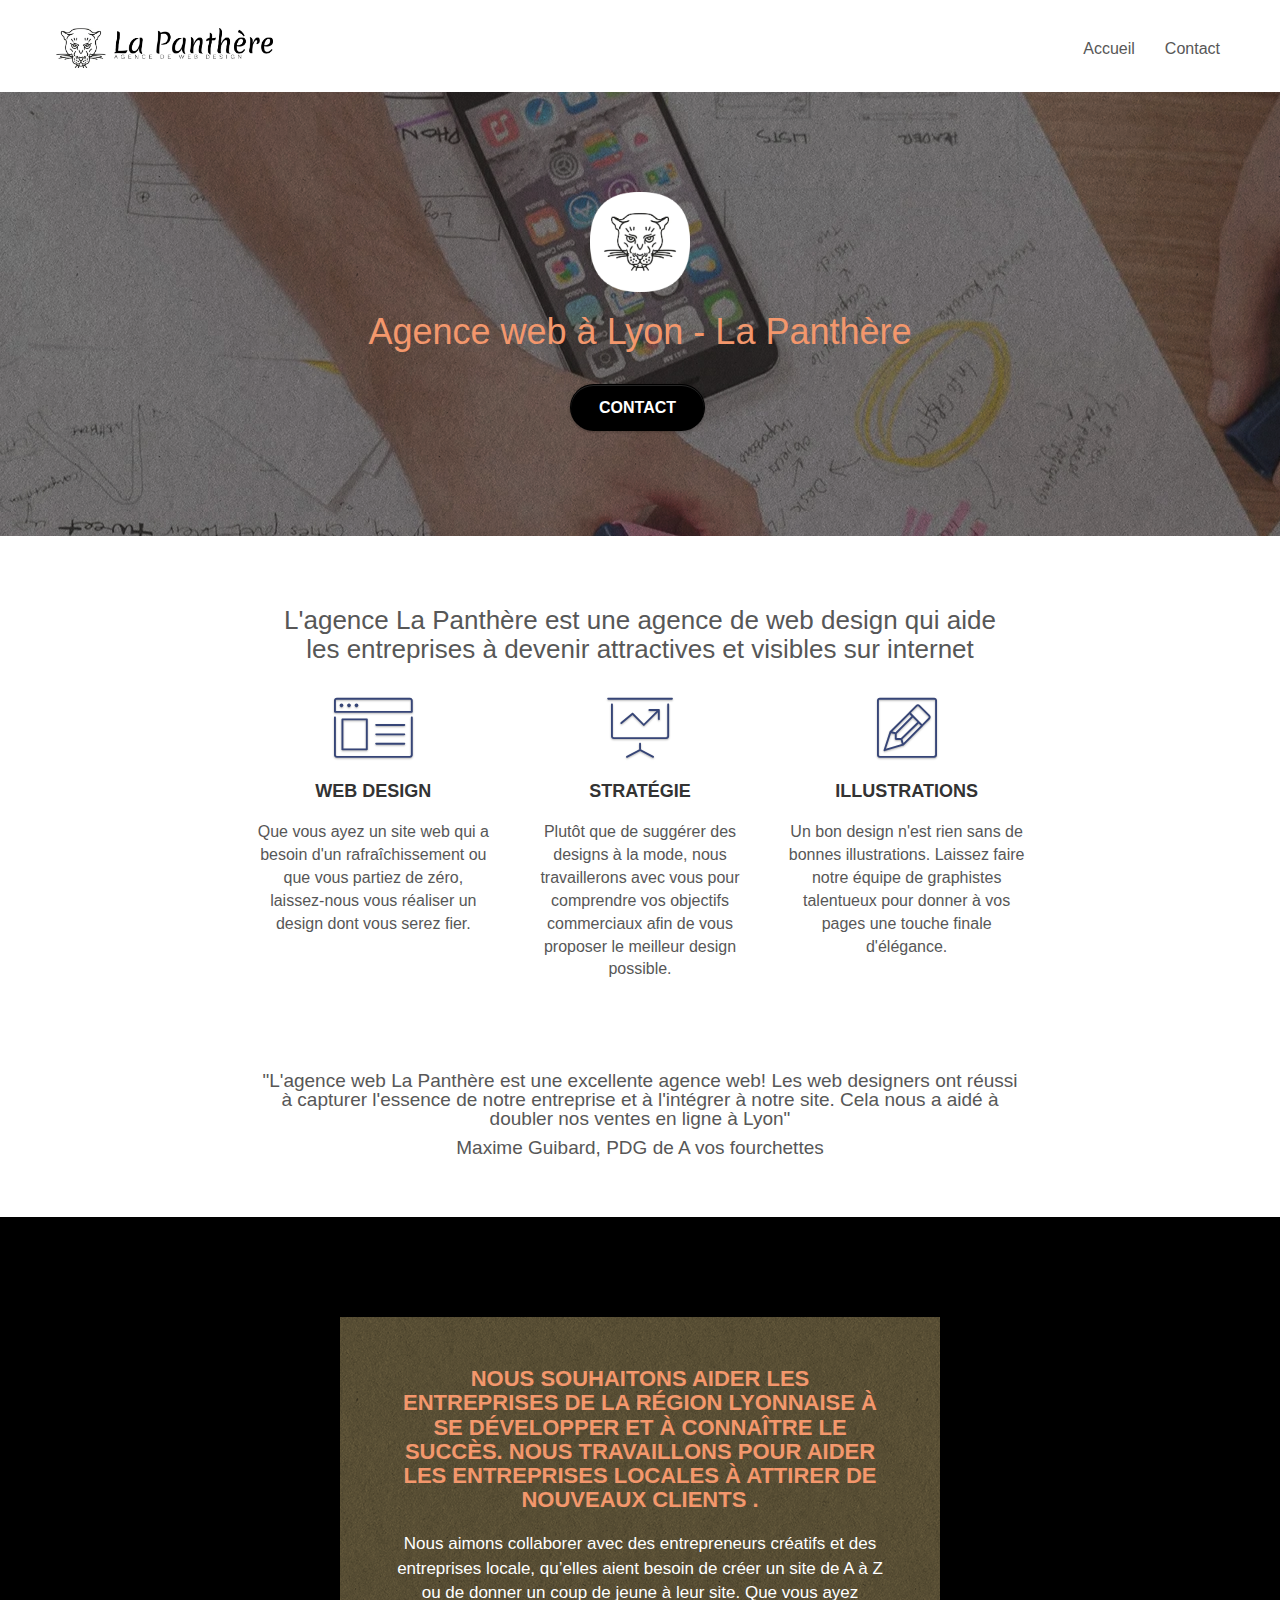
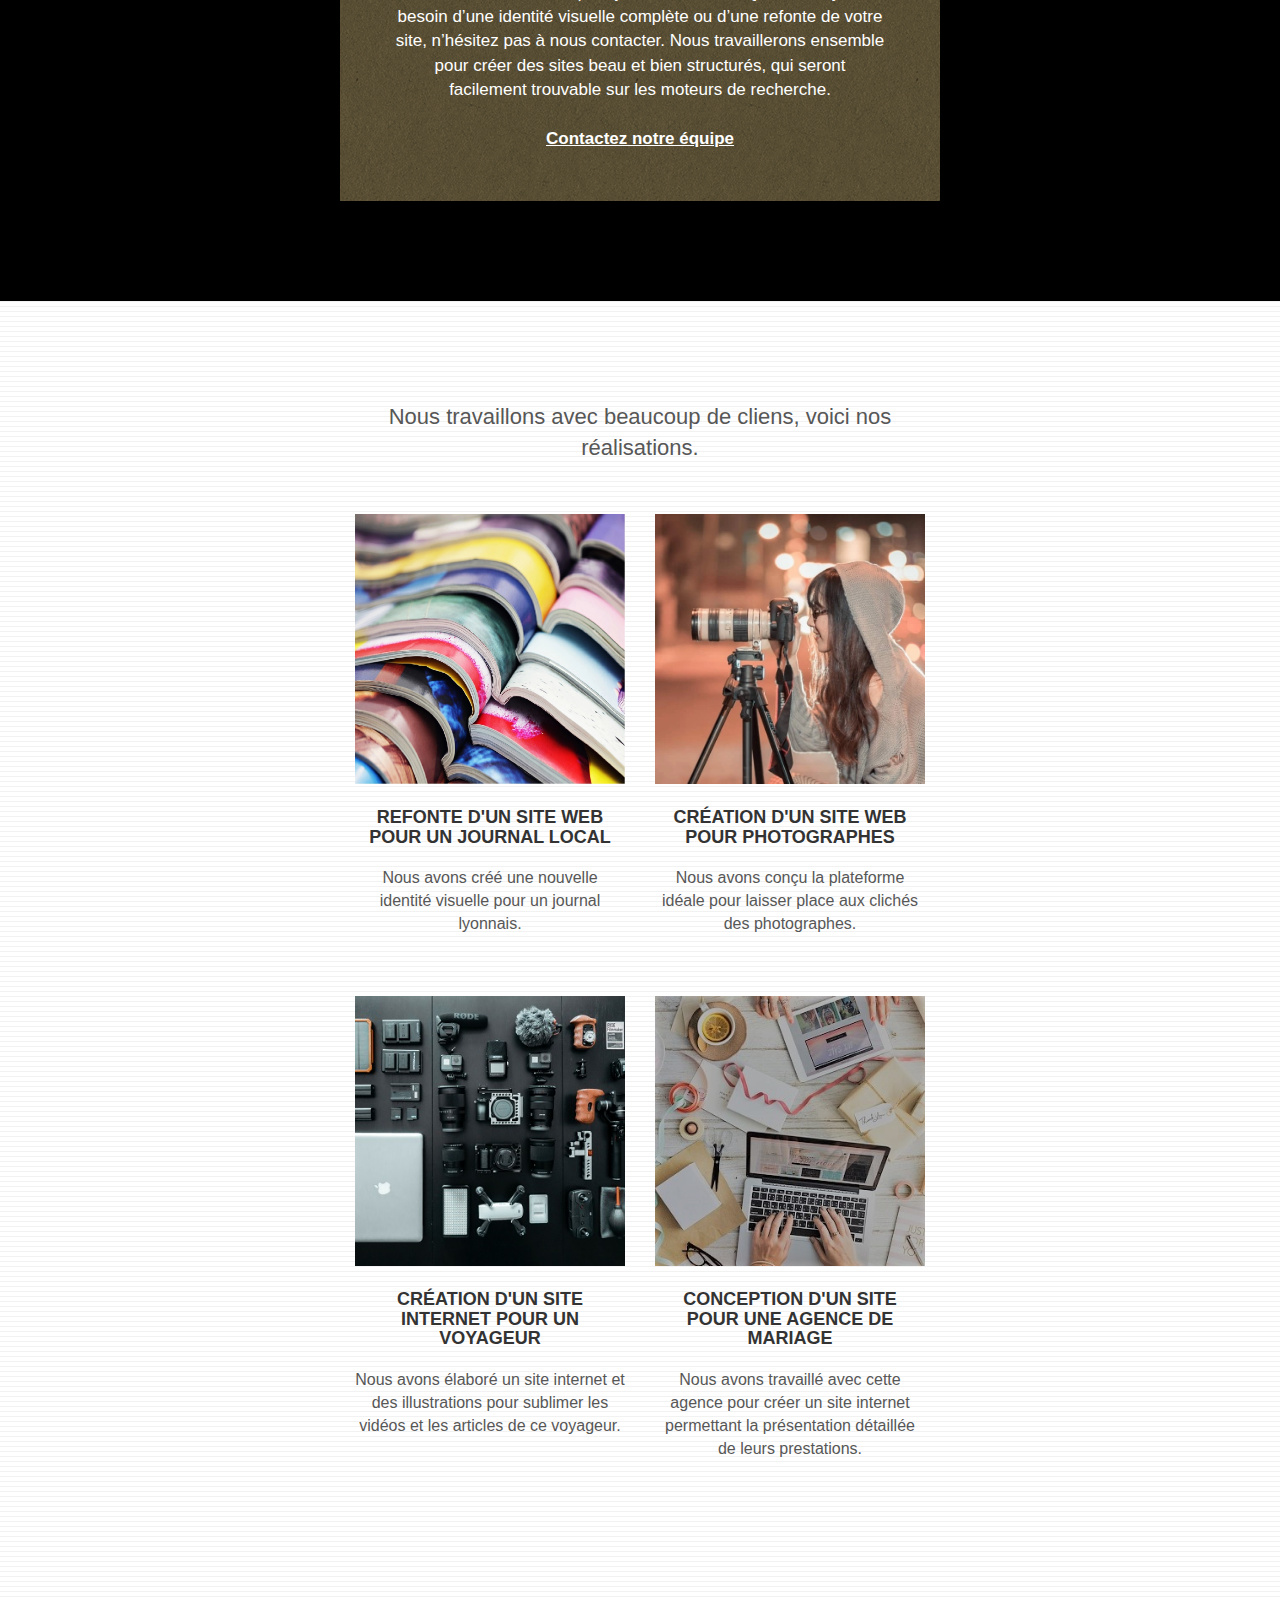
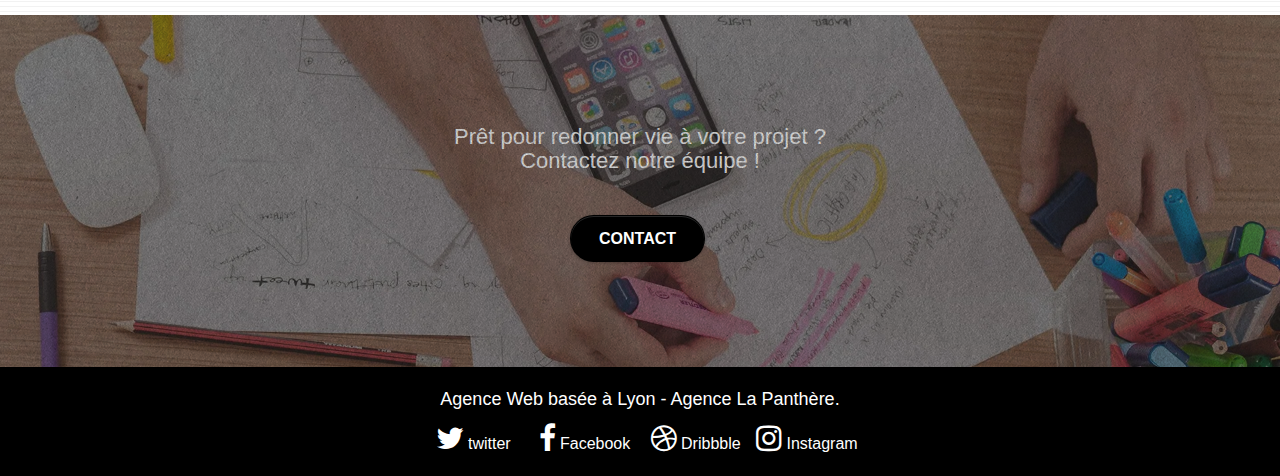
==== commit d5d8fbab: "changement contraste" ====
--- a/index.html
+++ b/index.html
@@ -307,7 +307,7 @@
       >
         <div class="container bloc-lg">
           <div class="row">
-            <h4 class="mg-md text-center tc-white">
+            <h4 class="mg-md text-center tc-white white-contrast">
               Prêt pour redonner vie à votre projet ?<br />Contactez notre
               équipe !
             </h4>
@@ -334,28 +334,32 @@
               <div class="row row-no-gutters social">
                 <div class="col-sm-3">
                   <div class="text-center">
-                    <a class="social logo-social" href="index.html"
+                    <a class="social logo-social" href="https://twitter.com/"
                       ><span class="fa fa-twitter icon-md"></span> twitter</a
                     >
                   </div>
                 </div>
                 <div class="col-sm-3">
                   <div class="text-center">
-                    <a class="social logo-social" href="index.html"
+                    <a
+                      class="social logo-social"
+                      href="https://fr-fr.facebook.com/"
                       ><span class="fa fa-facebook icon-md"></span> Facebook</a
                     >
                   </div>
                 </div>
                 <div class="col-sm-3">
                   <div class="text-center">
-                    <a class="social logo-social" href="index.html"
+                    <a class="social logo-social" href="https://dribbble.com/"
                       ><span class="fa fa-dribbble icon-md"></span> Dribbble</a
                     >
                   </div>
                 </div>
                 <div class="col-sm-3">
                   <div class="text-center">
-                    <a class="social logo-social" href="index.html"
+                    <a
+                      class="social logo-social"
+                      href="https://www.instagram.com/?hl=fr"
                       ><span class="fa fa-instagram icon-md"></span>
                       Instagram</a
                     >
--- a/style.css
+++ b/style.css
@@ -24,7 +24,7 @@
   bottom: 0;
   width: 100%;
   z-index: 100000;
-  background: #ffffff url("img/pageload-spinner.gif") no-repeat center center;
+  background: #ffffff url('img/pageload-spinner.gif') no-repeat center center;
 }
 
 .bloc {
@@ -84,7 +84,7 @@
 }
 
 .bloc-bg-texture::before {
-  content: "";
+  content: '';
   background-size: 2px 2px;
   position: absolute;
   top: 0;
@@ -94,7 +94,7 @@
 }
 
 .texture-paper::before {
-  background: url("img/texture-paper.webp");
+  background: url('img/texture-paper.webp');
   background-size: 280px 280px;
 }
 
@@ -287,8 +287,8 @@
   margin-left: 0;
 }
 
-.row.row-no-gutters > [class^="col-"],
-.row.row-no-gutters > [class*=" col-"] {
+.row.row-no-gutters > [class^='col-'],
+.row.row-no-gutters > [class*=' col-'] {
   padding-right: 0;
   padding-left: 0;
 }
@@ -322,7 +322,7 @@
   display: inline;
 }
 
-.navbar-brand img[src$="svg"] {
+.navbar-brand img[src$='svg'] {
   min-width: 100px;
 }
 
@@ -528,7 +528,7 @@
 .form-control {
   border-color: rgba(0, 0, 0, 0.1);
   box-shadow: none;
-  width: 80%;
+  width: 100%;
   margin-bottom: 15px;
   height: 30px;
   border: solid 1px black;
@@ -565,8 +565,8 @@
 }
 
 a[data-lightbox]:hover::before {
-  content: "+";
-  font-family: "HelveticaNeue-Light", "Helvetica Neue Light", "Helvetica Neue",
+  content: '+';
+  font-family: 'HelveticaNeue-Light', 'Helvetica Neue Light', 'Helvetica Neue',
     Helvetica, Arial;
   font-size: 32px;
   width: 50px;
@@ -678,7 +678,7 @@
 label,
 .btn,
 a {
-  font-family: "helvetica";
+  font-family: 'helvetica';
   font-weight: 400;
   color: #575757 !important;
 }
@@ -718,7 +718,7 @@
 
 .h1 {
   font-size: 20px;
-  font-family: "Open Sans";
+  font-family: 'Open Sans';
 }
 
 .cta-hero {
@@ -815,21 +815,26 @@
 }
 
 .bgc-atomic-tangerine {
-  background-color: #f3976c;
+  /* background-color: #f3976c; */
+  background-color: #000000;
 }
 
 .tc-white {
   color: #f3976c !important;
   font-size: 22px;
 }
+
+.white-contrast {
+  color: white !important;
+}
 .title-contact {
-  color: #575757 !important;
+  color: white !important;
   font-size: 36px;
   text-align: center;
 }
 
 .txt-contact {
-  color: #575757 !important;
+  color: white !important;
   text-align: center;
   font-size: 18px;
 }
@@ -841,7 +846,8 @@
   color: #575757 !important;
 } */
 .btn-atomic-tangerine {
-  background: #f3976c;
+  /* background: #f3976c; */
+  background-color: #000000;
   color: #ffffff !important;
 }
 
@@ -872,19 +878,19 @@
 }
 
 .bg-dots-bg {
-  background-image: url("img/dots-bg_1.webp");
+  background-image: url('img/dots-bg_1.webp');
 }
 
 .bg-lines-h2-bg {
-  background-image: url("img/lines-h2-bg_1.webp");
+  background-image: url('img/lines-h2-bg_1.webp');
 }
 
 .bg-banniere {
-  background-image: url("img/agence-la-pantheres.webp");
+  background-image: url('img/agence-la-pantheres.webp');
 }
 
 .bg-presentation {
-  background-image: url("img/image-de-presentation.webp");
+  background-image: url('img/image-de-presentation.webp');
 }
 
 @media (max-width: 1024px) {
@@ -900,7 +906,7 @@
     padding-right: 0;
   }
   .form-control {
-    width: 90%;
+    width: 100%;
   }
 }
 
